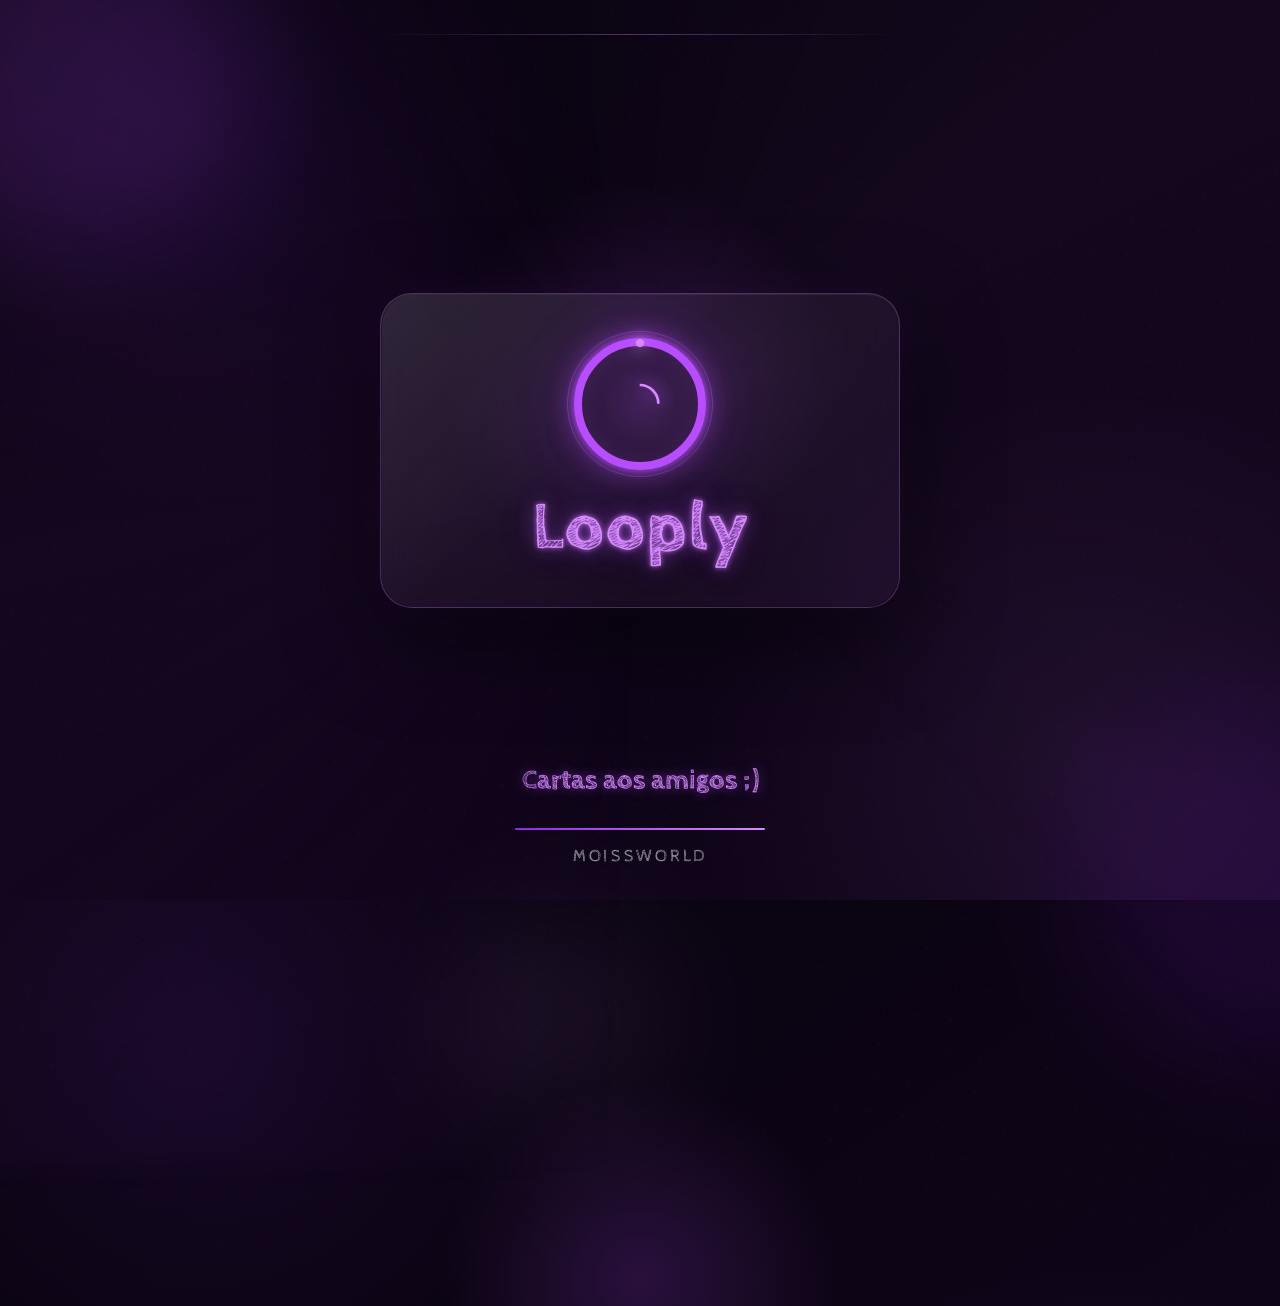
==== index.html @ 80a008c6 "Refactor index.html for design and functionality Updated HTML structure and styles for improved desi" ====
<!DOCTYPE html>
<html lang="pt-BR">
<head>
  <meta charset="UTF-8">
  <meta name="viewport" content="width=device-width, initial-scale=1.0, viewport-fit=cover">
  <meta name="theme-color" content="#07030d">
  <meta name="description" content="Looply — Cartas aos amigos.">
  <title>Looply</title>
  <link href="https://fonts.googleapis.com/css2?family=Cabin+Sketch&display=swap" rel="stylesheet">

  <style>
    :root{
      --bg:#07030d;
      --bg-2:#12051d;
      --neon:#b84dff;
      --neon-2:#d78aff;
      --neon-3:#8b2be2;
      --text:#fff;
      --muted:rgba(255,255,255,.58);
      --glass:rgba(255,255,255,.045);
      --border:rgba(216,138,255,.25);
    }

    *{box-sizing:border-box}

    html,body{
      width:100%;
      min-height:100%;
      margin:0;
    }

    body{
      min-height:100svh;
      padding:clamp(18px,4vw,40px);
      overflow:hidden;
      display:flex;
      justify-content:center;
      align-items:center;
      position:relative;
      isolation:isolate;
      background:
        radial-gradient(circle at 50% 42%, rgba(184,77,255,.17), transparent 24%),
        radial-gradient(circle at 15% 15%, rgba(139,43,226,.11), transparent 28%),
        radial-gradient(circle at 85% 85%, rgba(215,138,255,.08), transparent 30%),
        linear-gradient(145deg,var(--bg),var(--bg-2));
      color:var(--text);
      font-family:'Cabin Sketch',cursive;
      text-align:center;
    }

    /* Ambient depth */
    body::before,
    body::after{
      content:"";
      position:absolute;
      inset:-30%;
      z-index:-3;
      pointer-events:none;
    }

    body::before{
      background:
        radial-gradient(circle, rgba(184,77,255,.11) 0 1px, transparent 1.5px);
      background-size:34px 34px;
      opacity:.34;
      transform:rotate(8deg);
      animation:drift 18s linear infinite;
    }

    body::after{
      background:
        conic-gradient(from 180deg at 50% 50%,
          transparent 0deg,
          rgba(184,77,255,.06) 80deg,
          transparent 150deg,
          rgba(215,138,255,.04) 230deg,
          transparent 320deg);
      filter:blur(12px);
      animation:aurora 10s ease-in-out infinite alternate;
    }

    .orb{
      position:absolute;
      width:clamp(180px,28vw,360px);
      aspect-ratio:1;
      border-radius:50%;
      filter:blur(60px);
      opacity:.13;
      pointer-events:none;
      z-index:-2;
      animation:float 8s ease-in-out infinite;
    }

    .orb.one{background:var(--neon);top:-12%;left:-8%}
    .orb.two{background:#7b20cc;right:-12%;bottom:-18%;animation-delay:-3s}
    .orb.three{background:#e3a5ff;left:35%;bottom:-25%;width:220px;opacity:.07;animation-delay:-5s}

    .top-line{
      position:absolute;
      top:clamp(16px,4vw,34px);
      left:50%;
      width:min(86vw,520px);
      height:1px;
      transform:translateX(-50%);
      background:linear-gradient(90deg,transparent,rgba(215,138,255,.65),transparent);
      opacity:.55;
    }

    .logo-container{
      position:relative;
      width:min(90vw,520px);
      display:flex;
      flex-direction:column;
      justify-content:center;
      align-items:center;
      padding:clamp(22px,6vw,44px);
      border:1px solid var(--border);
      border-radius:32px;
      background:linear-gradient(145deg,rgba(255,255,255,.065),rgba(255,255,255,.018));
      box-shadow:
        0 30px 90px rgba(0,0,0,.55),
        inset 0 1px 0 rgba(255,255,255,.08),
        0 0 45px rgba(184,77,255,.07);
      backdrop-filter:blur(18px);
      -webkit-backdrop-filter:blur(18px);
      animation:logoAnimation 1.25s cubic-bezier(.16,1,.3,1) forwards;
    }

    .logo-container::before{
      content:"";
      position:absolute;
      inset:1px;
      border-radius:31px;
      pointer-events:none;
      background:linear-gradient(135deg,rgba(255,255,255,.07),transparent 42%,rgba(184,77,255,.05));
    }

    .logo-circle{
      width:clamp(92px,24vw,132px);
      height:clamp(92px,24vw,132px);
      position:relative;
      display:flex;
      justify-content:center;
      align-items:center;
      border:clamp(5px,1vw,8px) solid var(--neon);
      border-radius:50%;
      box-shadow:
        0 0 8px rgba(184,77,255,.9),
        0 0 28px rgba(184,77,255,.55),
        0 0 65px rgba(184,77,255,.18),
        inset 0 0 24px rgba(184,77,255,.16);
      animation:spin 3s linear infinite;
      background:radial-gradient(circle,rgba(184,77,255,.12),transparent 65%);
    }

    .logo-circle::before{
      content:"";
      position:absolute;
      inset:-15px;
      border:1px solid rgba(215,138,255,.22);
      border-radius:50%;
      animation:pulseRing 2.2s ease-in-out infinite;
    }

    .logo-circle::after{
      content:"";
      position:absolute;
      width:8px;
      height:8px;
      top:-7px;
      left:50%;
      transform:translateX(-50%);
      border-radius:50%;
      background:var(--neon-2);
      box-shadow:0 0 14px var(--neon-2),0 0 30px var(--neon);
    }

    .logo-circle svg{
      width:46%;
      height:46%;
      filter:drop-shadow(0 0 8px var(--neon));
    }

    .logo-circle path{
      stroke:var(--neon-2);
    }

    .logo-text{
      margin-top:clamp(18px,4vw,25px);
      font-size:clamp(42px,11vw,68px);
      line-height:1;
      font-weight:bold;
      letter-spacing:.02em;
      color:var(--neon-2);
      text-shadow:
        0 0 5px rgba(215,138,255,.9),
        0 0 18px rgba(184,77,255,.65),
        0 0 42px rgba(184,77,255,.25);
    }

    .message{
      position:absolute;
      left:50%;
      bottom:clamp(76px,12vh,104px);
      width:min(90vw,560px);
      transform:translateX(-50%);
      font-size:clamp(20px,5vw,27px);
      line-height:1.2;
      color:var(--neon-2);
      font-weight:bold;
      text-shadow:0 0 12px rgba(184,77,255,.65);
      opacity:0;
      animation:messageIn .9s ease .55s forwards;
    }

    .company-name{
      position:absolute;
      left:50%;
      bottom:clamp(20px,4vh,34px);
      transform:translateX(-50%);
      color:var(--muted);
      font-size:clamp(13px,3.5vw,17px);
      letter-spacing:.16em;
      text-transform:uppercase;
    }

    .company-name h6{
      margin:0;
      font-size:inherit;
      font-weight:normal;
    }

    .loading{
      position:absolute;
      bottom:clamp(52px,8vh,70px);
      left:50%;
      transform:translateX(-50%);
      width:min(62vw,250px);
      height:2px;
      overflow:hidden;
      border-radius:10px;
      background:rgba(255,255,255,.08);
    }

    .loading::after{
      content:"";
      position:absolute;
      left:0;
      top:0;
      height:100%;
      width:100%;
      transform-origin:left;
      background:linear-gradient(90deg,var(--neon-3),var(--neon-2));
      box-shadow:0 0 12px var(--neon);
      animation:progress 4.9s cubic-bezier(.4,0,.2,1) forwards;
    }

    @keyframes spin{
      from{transform:rotate(0deg)}
      to{transform:rotate(360deg)}
    }

    @keyframes logoAnimation{
      0%{transform:translateY(24px) scale(.68);opacity:0;filter:blur(10px)}
      65%{transform:translateY(0) scale(1.025);opacity:1;filter:blur(0)}
      100%{transform:translateY(0) scale(1);opacity:1;filter:blur(0)}
    }

    @keyframes messageIn{
      from{opacity:0;transform:translate(-50%,10px)}
      to{opacity:1;transform:translate(-50%,0)}
    }

    @keyframes pulseRing{
      0%,100%{transform:scale(1);opacity:.35}
      50%{transform:scale(1.08);opacity:.08}
    }

    @keyframes drift{
      from{transform:translate3d(0,0,0) rotate(8deg)}
      to{transform:translate3d(34px,22px,0) rotate(8deg)}
    }

    @keyframes aurora{
      from{transform:rotate(-4deg) scale(1)}
      to{transform:rotate(4deg) scale(1.08)}
    }

    @keyframes float{
      0%,100%{transform:translate3d(0,0,0)}
      50%{transform:translate3d(0,-22px,0)}
    }

    @keyframes progress{
      from{transform:scaleX(0)}
      to{transform:scaleX(1)}
    }

    @media (max-width:520px){
      .logo-container{
        border-radius:25px;
        padding:34px 20px;
      }

      .logo-container::before{border-radius:24px}

      .logo-circle::before{inset:-11px}

      .message{
        bottom:82px;
      }
    }

    @media (max-height:620px){
      .logo-container{padding:18px 28px}
      .logo-circle{
        width:78px;
        height:78px;
      }
      .logo-text{font-size:42px;margin-top:13px}
      .message{bottom:58px}
      .company-name{bottom:14px}
      .loading{bottom:43px}
    }

    @media (prefers-reduced-motion:reduce){
      *,*::before,*::after{
        animation-duration:.01ms !important;
        animation-iteration-count:1 !important;
        scroll-behavior:auto !important;
      }
    }
  </style>
</head>

<body>
  <div class="orb one"></div>
  <div class="orb two"></div>
  <div class="orb three"></div>
  <div class="top-line"></div>

  <div class="logo-container">
    <div class="logo-circle">
      <svg xmlns="http://www.w3.org/2000/svg" viewBox="0 0 100 100" aria-hidden="true">
        <path d="M50 15 A35 35 0 0 1 85 50" stroke="#b84dff" stroke-width="5" fill="none"/>
      </svg>
    </div>
    <div class="logo-text">Looply</div>
  </div>

  <div class="message" id="message" style="display:none;">
    Cartas aos amigos ;)
  </div>

  <div class="loading" aria-hidden="true"></div>

  <div class="company-name">
    <h6>MoissWorld</h6>
  </div>

  <script>
    window.addEventListener('load', () => {
      /*
       * Mantida a lógica original, mas corrigida para a chave usada
       * pelo login atual: "isLoggedIn".
       *
       * Redirecionamento original: 7 segundos.
       * Novo redirecionamento: 4 segundos (redução de 3 segundos).
       */
      if (localStorage.getItem("isLoggedIn") === "true") {
        window.location.replace("home.html");
      } else {
        document.getElementById("message").style.display = "block";

        setTimeout(() => {
          window.location.replace("login.html");
        }, 4000);
      }
    });
  </script>
</body>
</html>
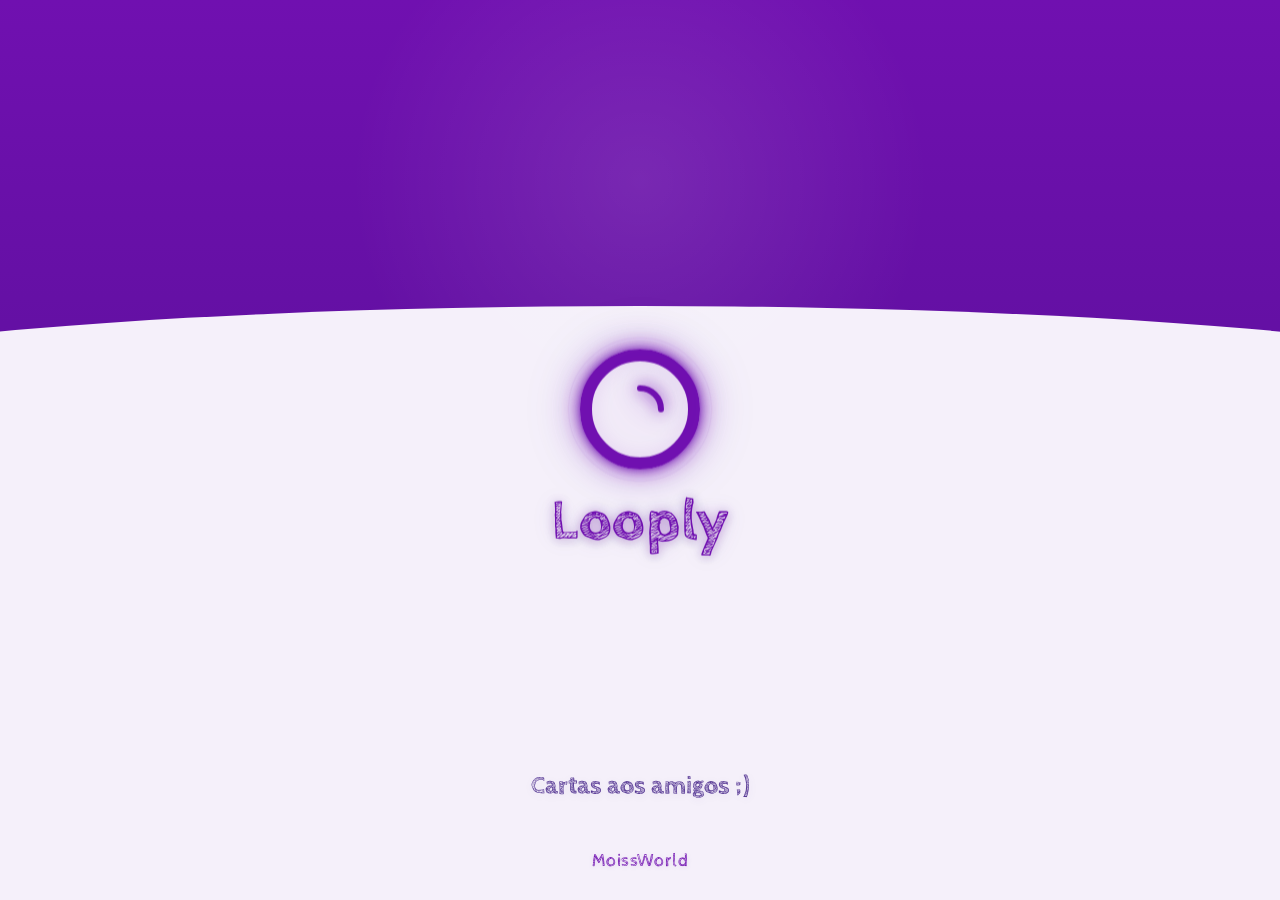
==== commit 9ca62d96: "Add files via upload" ====
--- a/index.html
+++ b/index.html
@@ -1,382 +1,1273 @@
 <!DOCTYPE html>
 <html lang="pt-BR">
 <head>
-  <meta charset="UTF-8">
-  <meta name="viewport" content="width=device-width, initial-scale=1.0, viewport-fit=cover">
-  <meta name="theme-color" content="#07030d">
-  <meta name="description" content="Looply — Cartas aos amigos.">
-  <title>Looply</title>
-  <link href="https://fonts.googleapis.com/css2?family=Cabin+Sketch&display=swap" rel="stylesheet">
-
-  <style>
-    :root{
-      --bg:#07030d;
-      --bg-2:#12051d;
-      --neon:#b84dff;
-      --neon-2:#d78aff;
-      --neon-3:#8b2be2;
-      --text:#fff;
-      --muted:rgba(255,255,255,.58);
-      --glass:rgba(255,255,255,.045);
-      --border:rgba(216,138,255,.25);
+<meta charset="UTF-8">
+<meta name="viewport" content="width=device-width, initial-scale=1.0, viewport-fit=cover">
+<meta name="theme-color" content="#7010B0">
+<meta name="apple-mobile-web-app-capable" content="yes">
+<meta name="apple-mobile-web-app-status-bar-style" content="default">
+<meta name="mobile-web-app-capable" content="yes">
+<title>Looply</title>
+
+<link href="https://fonts.googleapis.com/css2?family=Cabin+Sketch&display=swap" rel="stylesheet">
+
+<style>
+
+:root {
+  --primary: #7010B0;
+  --primary-dark: #6010A0;
+  --primary-deep: #503090;
+  --deep-purple: #302050;
+
+  --white: #FFFFFF;
+
+  --surface: #F5F0FA;
+  --surface-lilac: #F0E0F0;
+
+  --text-primary: #403050;
+  --text-secondary: #7010B0;
+  --text-muted: #AAA2B0;
+
+  --border: #DED6E5;
+
+  --success: #35C878;
+  --error: #E63232;
+
+  --logo-color: #7010B0;
+  --logo-glow: rgba(112,16,176,.70);
+  --logo-glow-soft: rgba(112,16,176,.35);
+
+  --radius-sm: 12px;
+  --radius-md: 16px;
+  --radius-lg: 24px;
+  --radius-xl: 32px;
+  --radius-pill: 999px;
+
+  --shadow-soft: 0 8px 24px rgba(70,30,100,.10);
+  --shadow-logo: 0 0 12px rgba(112,16,176,.45);
+}
+
+
+* {
+  box-sizing: border-box;
+  -webkit-tap-highlight-color: transparent;
+}
+
+
+html {
+  width: 100%;
+  height: 100%;
+}
+
+
+body {
+  width: 100%;
+  min-width: 100%;
+  height: 100%;
+  min-height: 100svh;
+
+  margin: 0;
+  padding: 0;
+
+  overflow: hidden;
+
+  position: relative;
+
+  display: flex;
+  align-items: center;
+  justify-content: center;
+
+  font-family: 'Cabin Sketch', cursive;
+
+  text-align: center;
+
+  color: var(--text-primary);
+
+  background:
+    linear-gradient(
+      180deg,
+      var(--primary) 0%,
+      var(--primary-dark) 48%,
+      var(--surface) 48%,
+      var(--surface) 100%
+    );
+
+  -webkit-font-smoothing: antialiased;
+  -moz-osx-font-smoothing: grayscale;
+
+  text-rendering: optimizeLegibility;
+}
+
+
+body::before {
+  content: "";
+
+  position: absolute;
+
+  width: 150%;
+  height: 62%;
+
+  left: -25%;
+  top: 34%;
+
+  background: var(--surface);
+
+  border-radius:
+    50% 50% 0 0 /
+    18% 18% 0 0;
+
+  z-index: -2;
+
+  pointer-events: none;
+}
+
+
+body::after {
+  content: "";
+
+  position: absolute;
+
+  inset: 0;
+
+  pointer-events: none;
+
+  background:
+    radial-gradient(
+      circle at 50% 20%,
+      rgba(255,255,255,.10),
+      transparent 30%
+    );
+
+  z-index: -1;
+}
+
+
+.logo-container {
+  position: absolute;
+
+  top: 50%;
+  left: 50%;
+
+  transform:
+    translate(-50%, -50%);
+
+  width: min(90vw, 520px);
+
+  padding:
+    clamp(20px, 5vw, 38px)
+    clamp(18px, 5vw, 34px);
+
+  display: flex;
+
+  flex-direction: column;
+
+  align-items: center;
+  justify-content: center;
+
+  animation:
+    logoAnimation 2s forwards;
+
+  transform-origin: center center;
+
+  z-index: 2;
+
+  user-select: none;
+}
+
+
+.logo-circle {
+  position: relative;
+
+  width: 100px;
+  height: 100px;
+
+  flex-shrink: 0;
+
+  border:
+    10px solid var(--logo-color);
+
+  border-radius: 50%;
+
+  display: flex;
+
+  align-items: center;
+  justify-content: center;
+
+  background:
+    rgba(112,16,176,.025);
+
+  animation:
+    spin 3s linear infinite;
+
+  box-shadow:
+    0 0 8px rgba(112,16,176,.85),
+    0 0 18px rgba(112,16,176,.55),
+    0 0 32px rgba(112,16,176,.35),
+    0 0 50px rgba(112,16,176,.18),
+    inset 0 0 18px rgba(112,16,176,.10);
+
+  transform-origin: center center;
+
+  will-change: transform;
+}
+
+
+.logo-circle::before {
+  content: "";
+
+  position: absolute;
+
+  width: 100px;
+  height: 100px;
+
+  top: 50%;
+  left: 50%;
+
+  transform:
+    translate(-50%, -50%);
+
+  border-radius: 50%;
+
+  border:
+    1px solid rgba(112,16,176,.35);
+
+  opacity: .18;
+
+  animation:
+    logoGlow 2.5s ease-in-out infinite;
+
+  pointer-events: none;
+}
+
+
+.logo-circle::after {
+  content: "";
+
+  position: absolute;
+
+  width: 118px;
+  height: 118px;
+
+  top: 50%;
+  left: 50%;
+
+  transform:
+    translate(-50%, -50%);
+
+  border-radius: 50%;
+
+  border:
+    1px solid rgba(112,16,176,.12);
+
+  opacity: .35;
+
+  pointer-events: none;
+}
+
+
+.logo-circle svg {
+  position: relative;
+
+  z-index: 2;
+
+  width: 50px;
+  height: 50px;
+
+  flex-shrink: 0;
+
+  display: block;
+
+  overflow: visible;
+
+  filter:
+    drop-shadow(0 0 6px rgba(112,16,176,.80))
+    drop-shadow(0 0 13px rgba(112,16,176,.42));
+}
+
+
+.logo-circle path {
+  stroke: #7010B0 !important;
+
+  fill: none;
+
+  stroke-width: 5;
+
+  stroke-linecap: round;
+
+  vector-effect: non-scaling-stroke;
+}
+
+
+.logo-text {
+  margin-top: 20px;
+
+  padding: 0;
+
+  font-size:
+    clamp(42px, 11vw, 48px);
+
+  line-height: 1;
+
+  font-weight: bold;
+
+  letter-spacing: 0;
+
+  color: #7010B0 !important;
+
+  text-align: center;
+
+  white-space: nowrap;
+
+  text-shadow:
+    0 2px 8px rgba(48,32,80,.16),
+    0 0 10px rgba(112,16,176,.38),
+    0 0 20px rgba(112,16,176,.20);
+
+  user-select: none;
+}
+
+
+.message {
+  position: absolute;
+
+  left: 50%;
+
+  bottom:
+    clamp(78px, 11vh, 105px);
+
+  width:
+    min(90vw, 560px);
+
+  margin: 0;
+  padding: 0;
+
+  transform:
+    translateX(-50%);
+
+  font-size:
+    clamp(20px, 5vw, 25px);
+
+  line-height: 1.2;
+
+  font-weight: bold;
+
+  color: var(--primary-deep);
+
+  text-align: center;
+
+  text-shadow:
+    0 2px 10px rgba(80,48,144,.10);
+
+  opacity: 0;
+
+  animation:
+    messageAppear
+    .8s
+    ease
+    .35s
+    forwards;
+
+  z-index: 3;
+
+  user-select: none;
+}
+
+
+.company-name {
+  position: absolute;
+
+  left: 50%;
+
+  bottom:
+    clamp(18px, 4vh, 30px);
+
+  transform:
+    translateX(-50%);
+
+  margin: 0;
+  padding: 0;
+
+  color: #7010B0;
+
+  font-size:
+    clamp(13px, 3.5vw, 18px);
+
+  line-height: 1;
+
+  letter-spacing: .03em;
+
+  white-space: nowrap;
+
+  text-align: center;
+
+  z-index: 3;
+
+  user-select: none;
+
+  text-shadow:
+    0 1px 5px rgba(112,16,176,.15);
+}
+
+
+.company-name h6 {
+  margin: 0;
+  padding: 0;
+
+  font-size: inherit;
+
+  line-height: inherit;
+
+  font-weight: normal;
+
+  color: #7010B0;
+}
+
+
+@keyframes spin {
+
+  from {
+    transform: rotate(0deg);
+  }
+
+  to {
+    transform: rotate(360deg);
+  }
+
+}
+
+
+@keyframes logoAnimation {
+
+  0% {
+    transform:
+      translate(-50%, -50%)
+      scale(0);
+
+    opacity: 0;
+  }
+
+  50% {
+    transform:
+      translate(-50%, -50%)
+      scale(1);
+
+    opacity: 1;
+  }
+
+  100% {
+    transform:
+      translate(-50%, -50%)
+      scale(1.2);
+
+    opacity: 1;
+  }
+
+}
+
+
+@keyframes messageAppear {
+
+  from {
+    opacity: 0;
+
+    transform:
+      translateX(-50%)
+      translateY(10px);
+  }
+
+  to {
+    opacity: 1;
+
+    transform:
+      translateX(-50%)
+      translateY(0);
+  }
+
+}
+
+
+@keyframes logoGlow {
+
+  0%,
+  100% {
+    opacity: .12;
+
+    transform:
+      translate(-50%, -50%)
+      scale(1);
+  }
+
+  50% {
+    opacity: .035;
+
+    transform:
+      translate(-50%, -50%)
+      scale(1.08);
+  }
+
+}
+
+
+@media (max-width: 520px) {
+
+  .logo-container {
+    width: 90vw;
+
+    padding:
+      28px
+      15px;
+  }
+
+
+  .logo-circle {
+    width: 88px;
+    height: 88px;
+
+    border-width: 8px;
+  }
+
+
+  .logo-circle::before {
+    width: 88px;
+    height: 88px;
+  }
+
+
+  .logo-circle::after {
+    width: 104px;
+    height: 104px;
+  }
+
+
+  .logo-circle svg {
+    width: 44px;
+    height: 44px;
+  }
+
+
+  .logo-text {
+    margin-top: 17px;
+
+    font-size:
+      clamp(40px, 12vw, 48px);
+  }
+
+
+  .message {
+    bottom: 82px;
+
+    font-size:
+      clamp(19px, 5.5vw, 23px);
+  }
+
+
+  .company-name {
+    bottom: 18px;
+  }
+
+}
+
+
+@media (max-height: 620px) {
+
+  .logo-container {
+    padding:
+      16px
+      25px;
+  }
+
+
+  .logo-circle {
+    width: 78px;
+    height: 78px;
+
+    border-width: 7px;
+  }
+
+
+  .logo-circle::before {
+    width: 78px;
+    height: 78px;
+  }
+
+
+  .logo-circle::after {
+    width: 92px;
+    height: 92px;
+  }
+
+
+  .logo-circle svg {
+    width: 39px;
+    height: 39px;
+  }
+
+
+  .logo-text {
+    font-size: 42px;
+
+    margin-top: 13px;
+  }
+
+
+  .message {
+    bottom: 58px;
+
+    font-size: 19px;
+  }
+
+
+  .company-name {
+    bottom: 14px;
+  }
+
+}
+
+
+@media (max-width: 360px) {
+
+  .logo-container {
+    width: 92vw;
+
+    padding:
+      24px
+      10px;
+  }
+
+
+  .logo-circle {
+    width: 74px;
+    height: 74px;
+
+    border-width: 7px;
+  }
+
+
+  .logo-circle::before {
+    width: 74px;
+    height: 74px;
+  }
+
+
+  .logo-circle::after {
+    width: 88px;
+    height: 88px;
+  }
+
+
+  .logo-circle svg {
+    width: 37px;
+    height: 37px;
+  }
+
+
+  .logo-text {
+    font-size: 37px;
+  }
+
+
+  .message {
+    font-size: 18px;
+  }
+
+}
+
+
+@media (min-width: 768px) {
+
+  .logo-circle {
+    width: 100px;
+    height: 100px;
+
+    border-width: 10px;
+  }
+
+
+  .logo-circle::before {
+    width: 100px;
+    height: 100px;
+  }
+
+
+  .logo-circle::after {
+    width: 118px;
+    height: 118px;
+  }
+
+
+  .logo-circle svg {
+    width: 50px;
+    height: 50px;
+  }
+
+
+  .logo-text {
+    font-size: 48px;
+  }
+
+}
+
+
+@media (min-width: 1024px) {
+
+  .logo-container {
+    width: 520px;
+  }
+
+
+  .logo-circle {
+    width: 100px;
+    height: 100px;
+  }
+
+
+  .logo-text {
+    font-size: 48px;
+  }
+
+}
+
+
+@media (orientation: landscape) and (max-height: 500px) {
+
+  .logo-container {
+    padding:
+      10px
+      20px;
+  }
+
+
+  .logo-circle {
+    width: 70px;
+    height: 70px;
+
+    border-width: 6px;
+  }
+
+
+  .logo-circle::before {
+    width: 70px;
+    height: 70px;
+  }
+
+
+  .logo-circle::after {
+    width: 82px;
+    height: 82px;
+  }
+
+
+  .logo-circle svg {
+    width: 35px;
+    height: 35px;
+  }
+
+
+  .logo-text {
+    margin-top: 9px;
+
+    font-size: 34px;
+  }
+
+
+  .message {
+    bottom: 38px;
+
+    font-size: 17px;
+  }
+
+
+  .company-name {
+    bottom: 9px;
+
+    font-size: 12px;
+  }
+
+}
+
+
+@media (prefers-reduced-motion: reduce) {
+
+  *,
+  *::before,
+  *::after {
+    animation-duration: .01ms !important;
+
+    animation-iteration-count: 1 !important;
+
+    scroll-behavior: auto !important;
+  }
+
+}
+
+
+@supports (height: 100dvh) {
+
+  body {
+    min-height: 100dvh;
+  }
+
+}
+
+
+@supports (padding: max(0px)) {
+
+  body {
+    padding-top:
+      env(safe-area-inset-top);
+
+    padding-bottom:
+      env(safe-area-inset-bottom);
+
+    padding-left:
+      env(safe-area-inset-left);
+
+    padding-right:
+      env(safe-area-inset-right);
+  }
+
+}
+
+
+@media (hover: none) {
+
+  .logo-circle {
+    cursor: default;
+  }
+
+}
+
+
+@media (pointer: coarse) {
+
+  .logo-circle {
+    -webkit-user-select: none;
+    user-select: none;
+  }
+
+
+  .logo-text {
+    -webkit-user-select: none;
+    user-select: none;
+  }
+
+}
+
+</style>
+</head>
+
+<body>
+
+<div class="logo-container">
+
+  <div class="logo-circle">
+
+    <svg
+      xmlns="http://www.w3.org/2000/svg"
+      viewBox="0 0 100 100"
+      width="50"
+      height="50"
+      aria-hidden="true"
+    >
+
+      <path
+        d="M50 15 A35 35 0 0 1 85 50"
+        stroke="#7010B0"
+        stroke-width="5"
+        fill="none"
+      />
+
+    </svg>
+
+  </div>
+
+  <div class="logo-text">
+    Looply
+  </div>
+
+</div>
+
+
+<div
+  class="message"
+  id="message"
+  style="display: none;"
+>
+  Cartas aos amigos ;)
+</div>
+
+
+<div class="company-name">
+
+  <h6>
+    MoissWorld
+  </h6>
+
+</div>
+
+
+<script>
+
+let soundPlayed = false;
+
+let startupAudio = null;
+
+
+window.addEventListener("load", () => {
+
+  const isLoggedIn =
+    localStorage.getItem("isLoggedIn") === "true";
+
+
+  if (isLoggedIn) {
+
+    window.location.replace("home.html");
+
+    return;
+
+  }
+
+
+  const message =
+    document.getElementById("message");
+
+
+  if (message) {
+
+    message.style.display = "block";
+
+  }
+
+
+  setTimeout(() => {
+
+    window.location.replace("login.html");
+
+  }, 7000);
+
+
+  playStartupSound();
+
+});
+
+
+function playStartupSound() {
+
+  if (soundPlayed) {
+
+    return;
+
+  }
+
+
+  soundPlayed = true;
+
+
+  try {
+
+    const AudioContext =
+      window.AudioContext ||
+      window.webkitAudioContext;
+
+
+    if (!AudioContext) {
+
+      soundPlayed = false;
+
+      return;
+
     }
 
-    *{box-sizing:border-box}
-
-    html,body{
-      width:100%;
-      min-height:100%;
-      margin:0;
+
+    const audio =
+      new AudioContext();
+
+
+    startupAudio = audio;
+
+
+    if (audio.state === "suspended") {
+
+      audio.resume().catch(() => {});
+
     }
 
-    body{
-      min-height:100svh;
-      padding:clamp(18px,4vw,40px);
-      overflow:hidden;
-      display:flex;
-      justify-content:center;
-      align-items:center;
-      position:relative;
-      isolation:isolate;
-      background:
-        radial-gradient(circle at 50% 42%, rgba(184,77,255,.17), transparent 24%),
-        radial-gradient(circle at 15% 15%, rgba(139,43,226,.11), transparent 28%),
-        radial-gradient(circle at 85% 85%, rgba(215,138,255,.08), transparent 30%),
-        linear-gradient(145deg,var(--bg),var(--bg-2));
-      color:var(--text);
-      font-family:'Cabin Sketch',cursive;
-      text-align:center;
-    }
-
-    /* Ambient depth */
-    body::before,
-    body::after{
-      content:"";
-      position:absolute;
-      inset:-30%;
-      z-index:-3;
-      pointer-events:none;
-    }
-
-    body::before{
-      background:
-        radial-gradient(circle, rgba(184,77,255,.11) 0 1px, transparent 1.5px);
-      background-size:34px 34px;
-      opacity:.34;
-      transform:rotate(8deg);
-      animation:drift 18s linear infinite;
-    }
-
-    body::after{
-      background:
-        conic-gradient(from 180deg at 50% 50%,
-          transparent 0deg,
-          rgba(184,77,255,.06) 80deg,
-          transparent 150deg,
-          rgba(215,138,255,.04) 230deg,
-          transparent 320deg);
-      filter:blur(12px);
-      animation:aurora 10s ease-in-out infinite alternate;
-    }
-
-    .orb{
-      position:absolute;
-      width:clamp(180px,28vw,360px);
-      aspect-ratio:1;
-      border-radius:50%;
-      filter:blur(60px);
-      opacity:.13;
-      pointer-events:none;
-      z-index:-2;
-      animation:float 8s ease-in-out infinite;
-    }
-
-    .orb.one{background:var(--neon);top:-12%;left:-8%}
-    .orb.two{background:#7b20cc;right:-12%;bottom:-18%;animation-delay:-3s}
-    .orb.three{background:#e3a5ff;left:35%;bottom:-25%;width:220px;opacity:.07;animation-delay:-5s}
-
-    .top-line{
-      position:absolute;
-      top:clamp(16px,4vw,34px);
-      left:50%;
-      width:min(86vw,520px);
-      height:1px;
-      transform:translateX(-50%);
-      background:linear-gradient(90deg,transparent,rgba(215,138,255,.65),transparent);
-      opacity:.55;
-    }
-
-    .logo-container{
-      position:relative;
-      width:min(90vw,520px);
-      display:flex;
-      flex-direction:column;
-      justify-content:center;
-      align-items:center;
-      padding:clamp(22px,6vw,44px);
-      border:1px solid var(--border);
-      border-radius:32px;
-      background:linear-gradient(145deg,rgba(255,255,255,.065),rgba(255,255,255,.018));
-      box-shadow:
-        0 30px 90px rgba(0,0,0,.55),
-        inset 0 1px 0 rgba(255,255,255,.08),
-        0 0 45px rgba(184,77,255,.07);
-      backdrop-filter:blur(18px);
-      -webkit-backdrop-filter:blur(18px);
-      animation:logoAnimation 1.25s cubic-bezier(.16,1,.3,1) forwards;
-    }
-
-    .logo-container::before{
-      content:"";
-      position:absolute;
-      inset:1px;
-      border-radius:31px;
-      pointer-events:none;
-      background:linear-gradient(135deg,rgba(255,255,255,.07),transparent 42%,rgba(184,77,255,.05));
-    }
-
-    .logo-circle{
-      width:clamp(92px,24vw,132px);
-      height:clamp(92px,24vw,132px);
-      position:relative;
-      display:flex;
-      justify-content:center;
-      align-items:center;
-      border:clamp(5px,1vw,8px) solid var(--neon);
-      border-radius:50%;
-      box-shadow:
-        0 0 8px rgba(184,77,255,.9),
-        0 0 28px rgba(184,77,255,.55),
-        0 0 65px rgba(184,77,255,.18),
-        inset 0 0 24px rgba(184,77,255,.16);
-      animation:spin 3s linear infinite;
-      background:radial-gradient(circle,rgba(184,77,255,.12),transparent 65%);
-    }
-
-    .logo-circle::before{
-      content:"";
-      position:absolute;
-      inset:-15px;
-      border:1px solid rgba(215,138,255,.22);
-      border-radius:50%;
-      animation:pulseRing 2.2s ease-in-out infinite;
-    }
-
-    .logo-circle::after{
-      content:"";
-      position:absolute;
-      width:8px;
-      height:8px;
-      top:-7px;
-      left:50%;
-      transform:translateX(-50%);
-      border-radius:50%;
-      background:var(--neon-2);
-      box-shadow:0 0 14px var(--neon-2),0 0 30px var(--neon);
-    }
-
-    .logo-circle svg{
-      width:46%;
-      height:46%;
-      filter:drop-shadow(0 0 8px var(--neon));
-    }
-
-    .logo-circle path{
-      stroke:var(--neon-2);
-    }
-
-    .logo-text{
-      margin-top:clamp(18px,4vw,25px);
-      font-size:clamp(42px,11vw,68px);
-      line-height:1;
-      font-weight:bold;
-      letter-spacing:.02em;
-      color:var(--neon-2);
-      text-shadow:
-        0 0 5px rgba(215,138,255,.9),
-        0 0 18px rgba(184,77,255,.65),
-        0 0 42px rgba(184,77,255,.25);
-    }
-
-    .message{
-      position:absolute;
-      left:50%;
-      bottom:clamp(76px,12vh,104px);
-      width:min(90vw,560px);
-      transform:translateX(-50%);
-      font-size:clamp(20px,5vw,27px);
-      line-height:1.2;
-      color:var(--neon-2);
-      font-weight:bold;
-      text-shadow:0 0 12px rgba(184,77,255,.65);
-      opacity:0;
-      animation:messageIn .9s ease .55s forwards;
-    }
-
-    .company-name{
-      position:absolute;
-      left:50%;
-      bottom:clamp(20px,4vh,34px);
-      transform:translateX(-50%);
-      color:var(--muted);
-      font-size:clamp(13px,3.5vw,17px);
-      letter-spacing:.16em;
-      text-transform:uppercase;
-    }
-
-    .company-name h6{
-      margin:0;
-      font-size:inherit;
-      font-weight:normal;
-    }
-
-    .loading{
-      position:absolute;
-      bottom:clamp(52px,8vh,70px);
-      left:50%;
-      transform:translateX(-50%);
-      width:min(62vw,250px);
-      height:2px;
-      overflow:hidden;
-      border-radius:10px;
-      background:rgba(255,255,255,.08);
-    }
-
-    .loading::after{
-      content:"";
-      position:absolute;
-      left:0;
-      top:0;
-      height:100%;
-      width:100%;
-      transform-origin:left;
-      background:linear-gradient(90deg,var(--neon-3),var(--neon-2));
-      box-shadow:0 0 12px var(--neon);
-      animation:progress 4.9s cubic-bezier(.4,0,.2,1) forwards;
-    }
-
-    @keyframes spin{
-      from{transform:rotate(0deg)}
-      to{transform:rotate(360deg)}
-    }
-
-    @keyframes logoAnimation{
-      0%{transform:translateY(24px) scale(.68);opacity:0;filter:blur(10px)}
-      65%{transform:translateY(0) scale(1.025);opacity:1;filter:blur(0)}
-      100%{transform:translateY(0) scale(1);opacity:1;filter:blur(0)}
-    }
-
-    @keyframes messageIn{
-      from{opacity:0;transform:translate(-50%,10px)}
-      to{opacity:1;transform:translate(-50%,0)}
-    }
-
-    @keyframes pulseRing{
-      0%,100%{transform:scale(1);opacity:.35}
-      50%{transform:scale(1.08);opacity:.08}
-    }
-
-    @keyframes drift{
-      from{transform:translate3d(0,0,0) rotate(8deg)}
-      to{transform:translate3d(34px,22px,0) rotate(8deg)}
-    }
-
-    @keyframes aurora{
-      from{transform:rotate(-4deg) scale(1)}
-      to{transform:rotate(4deg) scale(1.08)}
-    }
-
-    @keyframes float{
-      0%,100%{transform:translate3d(0,0,0)}
-      50%{transform:translate3d(0,-22px,0)}
-    }
-
-    @keyframes progress{
-      from{transform:scaleX(0)}
-      to{transform:scaleX(1)}
-    }
-
-    @media (max-width:520px){
-      .logo-container{
-        border-radius:25px;
-        padding:34px 20px;
+
+    const now =
+      audio.currentTime;
+
+
+    const compressor =
+      audio.createDynamicsCompressor();
+
+
+    compressor.threshold.value =
+      -18;
+
+
+    compressor.knee.value =
+      12;
+
+
+    compressor.ratio.value =
+      5;
+
+
+    compressor.attack.value =
+      0.003;
+
+
+    compressor.release.value =
+      0.25;
+
+
+    compressor.connect(
+      audio.destination
+    );
+
+
+    createNote(
+      audio,
+      compressor,
+      1046.50,
+      now,
+      0.48,
+      0.15
+    );
+
+
+    createNote(
+      audio,
+      compressor,
+      1318.51,
+      now + 0.13,
+      0.52,
+      0.13
+    );
+
+
+    createNote(
+      audio,
+      compressor,
+      1567.98,
+      now + 0.27,
+      0.62,
+      0.16
+    );
+
+
+    createNote(
+      audio,
+      compressor,
+      2093.00,
+      now + 0.43,
+      0.82,
+      0.12
+    );
+
+
+    createNote(
+      audio,
+      compressor,
+      2637.02,
+      now + 0.46,
+      0.65,
+      0.045
+    );
+
+
+    setTimeout(() => {
+
+      if (!startupAudio) {
+
+        return;
+
       }
 
-      .logo-container::before{border-radius:24px}
-
-      .logo-circle::before{inset:-11px}
-
-      .message{
-        bottom:82px;
+
+      try {
+
+        startupAudio.close();
+
+      } catch (error) {
+
       }
-    }
-
-    @media (max-height:620px){
-      .logo-container{padding:18px 28px}
-      .logo-circle{
-        width:78px;
-        height:78px;
+
+
+      startupAudio = null;
+
+    }, 1800);
+
+
+  } catch (error) {
+
+    soundPlayed = false;
+
+  }
+
+}
+
+
+function createNote(
+  audio,
+  destination,
+  frequency,
+  start,
+  duration,
+  volume
+) {
+
+  const oscillator =
+    audio.createOscillator();
+
+
+  const harmonic =
+    audio.createOscillator();
+
+
+  const gain =
+    audio.createGain();
+
+
+  const harmonicGain =
+    audio.createGain();
+
+
+  oscillator.type =
+    "sine";
+
+
+  harmonic.type =
+    "triangle";
+
+
+  oscillator.frequency.setValueAtTime(
+    frequency,
+    start
+  );
+
+
+  harmonic.frequency.setValueAtTime(
+    frequency * 2,
+    start
+  );
+
+
+  gain.gain.setValueAtTime(
+    0.0001,
+    start
+  );
+
+
+  gain.gain.exponentialRampToValueAtTime(
+    volume,
+    start + 0.018
+  );
+
+
+  gain.gain.exponentialRampToValueAtTime(
+    volume * 0.62,
+    start + duration * 0.38
+  );
+
+
+  gain.gain.exponentialRampToValueAtTime(
+    0.0001,
+    start + duration
+  );
+
+
+  harmonicGain.gain.setValueAtTime(
+    0.0001,
+    start
+  );
+
+
+  harmonicGain.gain.exponentialRampToValueAtTime(
+    volume * 0.12,
+    start + 0.015
+  );
+
+
+  harmonicGain.gain.exponentialRampToValueAtTime(
+    0.0001,
+    start + duration * 0.85
+  );
+
+
+  oscillator.connect(
+    gain
+  );
+
+
+  harmonic.connect(
+    harmonicGain
+  );
+
+
+  gain.connect(
+    destination
+  );
+
+
+  harmonicGain.connect(
+    destination
+  );
+
+
+  oscillator.start(
+    start
+  );
+
+
+  harmonic.start(
+    start
+  );
+
+
+  oscillator.stop(
+    start + duration + 0.05
+  );
+
+
+  harmonic.stop(
+    start + duration + 0.05
+  );
+
+}
+
+
+const interactionEvents = [
+  "pointerdown",
+  "touchstart",
+  "keydown"
+];
+
+
+interactionEvents.forEach(
+  eventName => {
+
+    window.addEventListener(
+      eventName,
+      () => {
+
+        if (!soundPlayed) {
+
+          playStartupSound();
+
+        }
+
+      },
+      {
+        once: true,
+        passive: true
       }
-      .logo-text{font-size:42px;margin-top:13px}
-      .message{bottom:58px}
-      .company-name{bottom:14px}
-      .loading{bottom:43px}
-    }
-
-    @media (prefers-reduced-motion:reduce){
-      *,*::before,*::after{
-        animation-duration:.01ms !important;
-        animation-iteration-count:1 !important;
-        scroll-behavior:auto !important;
-      }
-    }
-  </style>
-</head>
-
-<body>
-  <div class="orb one"></div>
-  <div class="orb two"></div>
-  <div class="orb three"></div>
-  <div class="top-line"></div>
-
-  <div class="logo-container">
-    <div class="logo-circle">
-      <svg xmlns="http://www.w3.org/2000/svg" viewBox="0 0 100 100" aria-hidden="true">
-        <path d="M50 15 A35 35 0 0 1 85 50" stroke="#b84dff" stroke-width="5" fill="none"/>
-      </svg>
-    </div>
-    <div class="logo-text">Looply</div>
-  </div>
-
-  <div class="message" id="message" style="display:none;">
-    Cartas aos amigos ;)
-  </div>
-
-  <div class="loading" aria-hidden="true"></div>
-
-  <div class="company-name">
-    <h6>MoissWorld</h6>
-  </div>
-
-  <script>
-    window.addEventListener('load', () => {
-      /*
-       * Mantida a lógica original, mas corrigida para a chave usada
-       * pelo login atual: "isLoggedIn".
-       *
-       * Redirecionamento original: 7 segundos.
-       * Novo redirecionamento: 4 segundos (redução de 3 segundos).
-       */
-      if (localStorage.getItem("isLoggedIn") === "true") {
-        window.location.replace("home.html");
-      } else {
-        document.getElementById("message").style.display = "block";
-
-        setTimeout(() => {
-          window.location.replace("login.html");
-        }, 4000);
-      }
-    });
-  </script>
+    );
+
+  }
+);
+
+</script>
+
 </body>
-</html>
+</html>
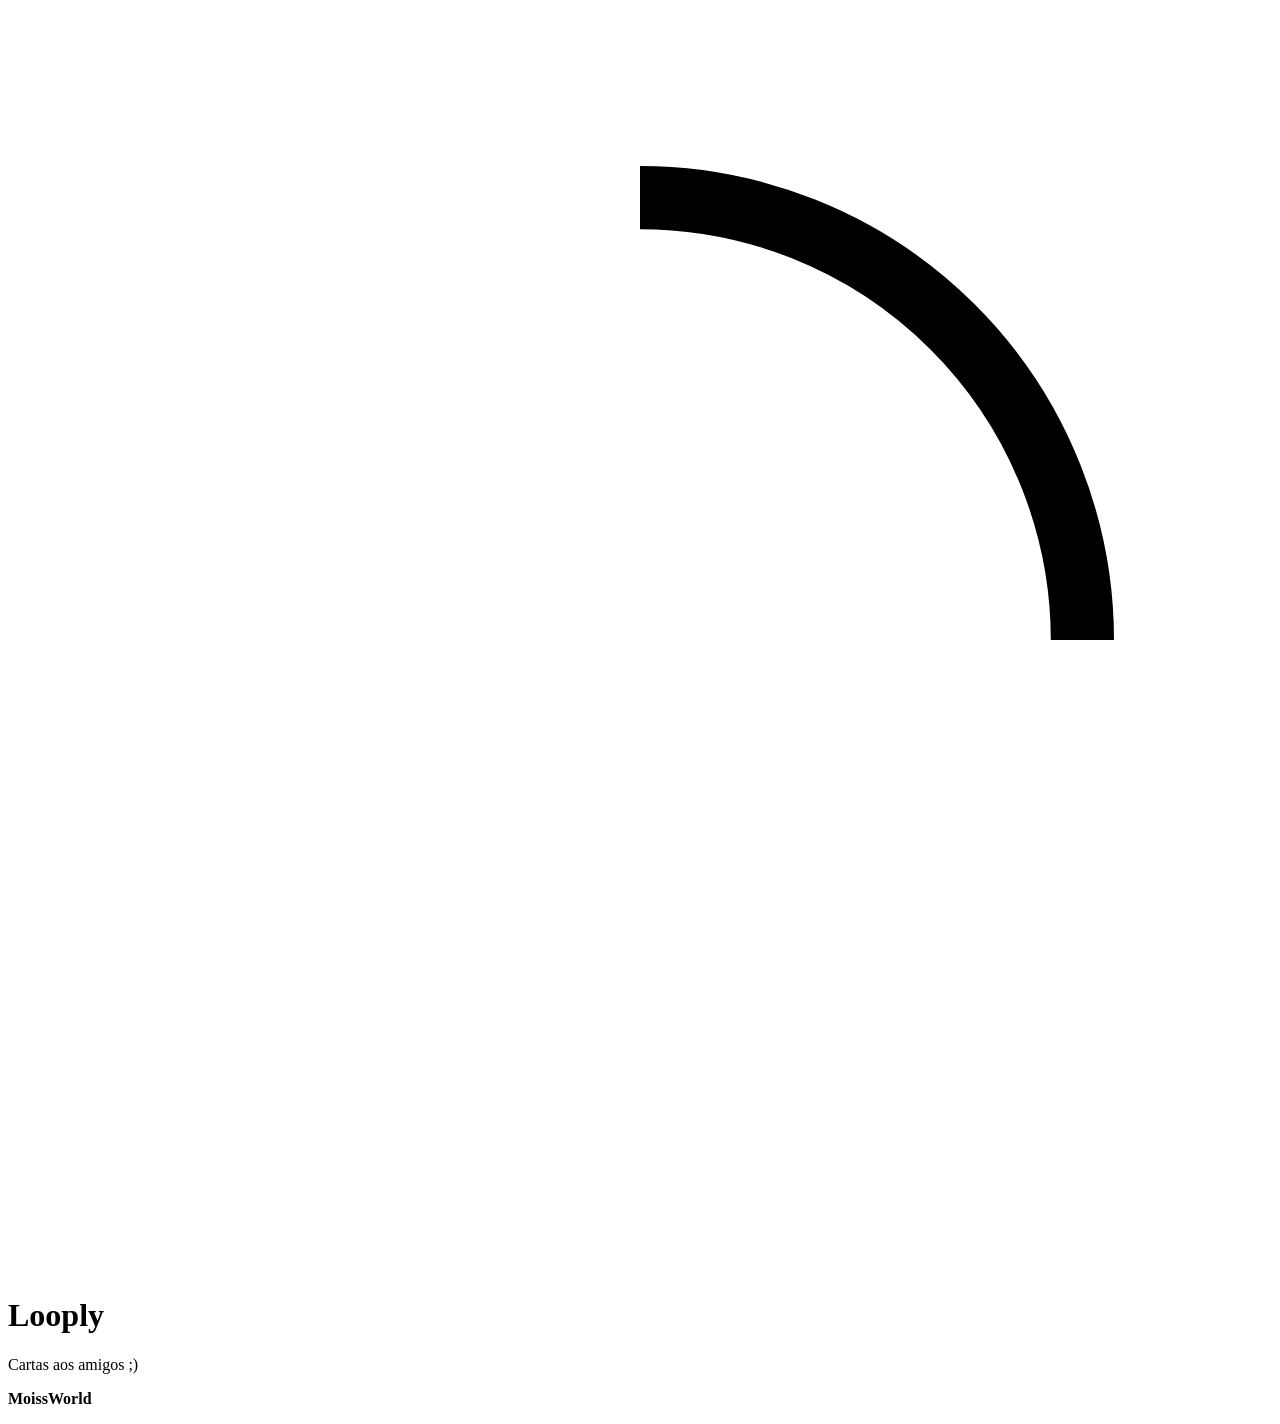
==== commit 45b3019a: "Add files via upload" ====
--- a/index.html
+++ b/index.html
@@ -1,1273 +1,80 @@
-<!DOCTYPE html>
+<!doctype html>
 <html lang="pt-BR">
 <head>
-<meta charset="UTF-8">
-<meta name="viewport" content="width=device-width, initial-scale=1.0, viewport-fit=cover">
-<meta name="theme-color" content="#7010B0">
-<meta name="apple-mobile-web-app-capable" content="yes">
-<meta name="apple-mobile-web-app-status-bar-style" content="default">
-<meta name="mobile-web-app-capable" content="yes">
-<title>Looply</title>
+  <meta charset="utf-8">
+  <meta name="viewport" content="width=device-width,initial-scale=1,viewport-fit=cover">
+  <meta name="theme-color" content="#7010B0">
+  <meta name="description" content="Looply — Cartas aos amigos ;)">
+  <link rel="manifest" href="manifest.webmanifest">
+  <link rel="stylesheet" href="assets/css/app.css">
+  <title>Looply</title>
+</head>
+<body class="splash-page">
+  <main class="splash" aria-labelledby="splashTitle">
+    <div class="splash-logo" aria-hidden="true">
+      <div class="circle">
+        <svg viewBox="0 0 100 100" fill="none">
+          <path d="M50 15A35 35 0 0 1 85 50" stroke="currentColor" stroke-width="5"/>
+        </svg>
+      </div>
+    </div>
+    <h1 class="splash-title" id="splashTitle">Looply</h1>
+    <p class="splash-message" id="splashMessage">Cartas aos amigos ;)</p>
+    <p class="splash-company"><strong>MoissWorld</strong></p>
+  </main>
+  <script type="module">
+    import { redirectIfAuthenticated } from "./assets/js/session.js";
 
-<link href="https://fonts.googleapis.com/css2?family=Cabin+Sketch&display=swap" rel="stylesheet">
+    let startupAudio = null;
+    let soundPlayed = false;
 
-<style>
-
-:root {
-  --primary: #7010B0;
-  --primary-dark: #6010A0;
-  --primary-deep: #503090;
-  --deep-purple: #302050;
-
-  --white: #FFFFFF;
-
-  --surface: #F5F0FA;
-  --surface-lilac: #F0E0F0;
-
-  --text-primary: #403050;
-  --text-secondary: #7010B0;
-  --text-muted: #AAA2B0;
-
-  --border: #DED6E5;
-
-  --success: #35C878;
-  --error: #E63232;
-
-  --logo-color: #7010B0;
-  --logo-glow: rgba(112,16,176,.70);
-  --logo-glow-soft: rgba(112,16,176,.35);
-
-  --radius-sm: 12px;
-  --radius-md: 16px;
-  --radius-lg: 24px;
-  --radius-xl: 32px;
-  --radius-pill: 999px;
-
-  --shadow-soft: 0 8px 24px rgba(70,30,100,.10);
-  --shadow-logo: 0 0 12px rgba(112,16,176,.45);
-}
-
-
-* {
-  box-sizing: border-box;
-  -webkit-tap-highlight-color: transparent;
-}
-
-
-html {
-  width: 100%;
-  height: 100%;
-}
-
-
-body {
-  width: 100%;
-  min-width: 100%;
-  height: 100%;
-  min-height: 100svh;
-
-  margin: 0;
-  padding: 0;
-
-  overflow: hidden;
-
-  position: relative;
-
-  display: flex;
-  align-items: center;
-  justify-content: center;
-
-  font-family: 'Cabin Sketch', cursive;
-
-  text-align: center;
-
-  color: var(--text-primary);
-
-  background:
-    linear-gradient(
-      180deg,
-      var(--primary) 0%,
-      var(--primary-dark) 48%,
-      var(--surface) 48%,
-      var(--surface) 100%
-    );
-
-  -webkit-font-smoothing: antialiased;
-  -moz-osx-font-smoothing: grayscale;
-
-  text-rendering: optimizeLegibility;
-}
-
-
-body::before {
-  content: "";
-
-  position: absolute;
-
-  width: 150%;
-  height: 62%;
-
-  left: -25%;
-  top: 34%;
-
-  background: var(--surface);
-
-  border-radius:
-    50% 50% 0 0 /
-    18% 18% 0 0;
-
-  z-index: -2;
-
-  pointer-events: none;
-}
-
-
-body::after {
-  content: "";
-
-  position: absolute;
-
-  inset: 0;
-
-  pointer-events: none;
-
-  background:
-    radial-gradient(
-      circle at 50% 20%,
-      rgba(255,255,255,.10),
-      transparent 30%
-    );
-
-  z-index: -1;
-}
-
-
-.logo-container {
-  position: absolute;
-
-  top: 50%;
-  left: 50%;
-
-  transform:
-    translate(-50%, -50%);
-
-  width: min(90vw, 520px);
-
-  padding:
-    clamp(20px, 5vw, 38px)
-    clamp(18px, 5vw, 34px);
-
-  display: flex;
-
-  flex-direction: column;
-
-  align-items: center;
-  justify-content: center;
-
-  animation:
-    logoAnimation 2s forwards;
-
-  transform-origin: center center;
-
-  z-index: 2;
-
-  user-select: none;
-}
-
-
-.logo-circle {
-  position: relative;
-
-  width: 100px;
-  height: 100px;
-
-  flex-shrink: 0;
-
-  border:
-    10px solid var(--logo-color);
-
-  border-radius: 50%;
-
-  display: flex;
-
-  align-items: center;
-  justify-content: center;
-
-  background:
-    rgba(112,16,176,.025);
-
-  animation:
-    spin 3s linear infinite;
-
-  box-shadow:
-    0 0 8px rgba(112,16,176,.85),
-    0 0 18px rgba(112,16,176,.55),
-    0 0 32px rgba(112,16,176,.35),
-    0 0 50px rgba(112,16,176,.18),
-    inset 0 0 18px rgba(112,16,176,.10);
-
-  transform-origin: center center;
-
-  will-change: transform;
-}
-
-
-.logo-circle::before {
-  content: "";
-
-  position: absolute;
-
-  width: 100px;
-  height: 100px;
-
-  top: 50%;
-  left: 50%;
-
-  transform:
-    translate(-50%, -50%);
-
-  border-radius: 50%;
-
-  border:
-    1px solid rgba(112,16,176,.35);
-
-  opacity: .18;
-
-  animation:
-    logoGlow 2.5s ease-in-out infinite;
-
-  pointer-events: none;
-}
-
-
-.logo-circle::after {
-  content: "";
-
-  position: absolute;
-
-  width: 118px;
-  height: 118px;
-
-  top: 50%;
-  left: 50%;
-
-  transform:
-    translate(-50%, -50%);
-
-  border-radius: 50%;
-
-  border:
-    1px solid rgba(112,16,176,.12);
-
-  opacity: .35;
-
-  pointer-events: none;
-}
-
-
-.logo-circle svg {
-  position: relative;
-
-  z-index: 2;
-
-  width: 50px;
-  height: 50px;
-
-  flex-shrink: 0;
-
-  display: block;
-
-  overflow: visible;
-
-  filter:
-    drop-shadow(0 0 6px rgba(112,16,176,.80))
-    drop-shadow(0 0 13px rgba(112,16,176,.42));
-}
-
-
-.logo-circle path {
-  stroke: #7010B0 !important;
-
-  fill: none;
-
-  stroke-width: 5;
-
-  stroke-linecap: round;
-
-  vector-effect: non-scaling-stroke;
-}
-
-
-.logo-text {
-  margin-top: 20px;
-
-  padding: 0;
-
-  font-size:
-    clamp(42px, 11vw, 48px);
-
-  line-height: 1;
-
-  font-weight: bold;
-
-  letter-spacing: 0;
-
-  color: #7010B0 !important;
-
-  text-align: center;
-
-  white-space: nowrap;
-
-  text-shadow:
-    0 2px 8px rgba(48,32,80,.16),
-    0 0 10px rgba(112,16,176,.38),
-    0 0 20px rgba(112,16,176,.20);
-
-  user-select: none;
-}
-
-
-.message {
-  position: absolute;
-
-  left: 50%;
-
-  bottom:
-    clamp(78px, 11vh, 105px);
-
-  width:
-    min(90vw, 560px);
-
-  margin: 0;
-  padding: 0;
-
-  transform:
-    translateX(-50%);
-
-  font-size:
-    clamp(20px, 5vw, 25px);
-
-  line-height: 1.2;
-
-  font-weight: bold;
-
-  color: var(--primary-deep);
-
-  text-align: center;
-
-  text-shadow:
-    0 2px 10px rgba(80,48,144,.10);
-
-  opacity: 0;
-
-  animation:
-    messageAppear
-    .8s
-    ease
-    .35s
-    forwards;
-
-  z-index: 3;
-
-  user-select: none;
-}
-
-
-.company-name {
-  position: absolute;
-
-  left: 50%;
-
-  bottom:
-    clamp(18px, 4vh, 30px);
-
-  transform:
-    translateX(-50%);
-
-  margin: 0;
-  padding: 0;
-
-  color: #7010B0;
-
-  font-size:
-    clamp(13px, 3.5vw, 18px);
-
-  line-height: 1;
-
-  letter-spacing: .03em;
-
-  white-space: nowrap;
-
-  text-align: center;
-
-  z-index: 3;
-
-  user-select: none;
-
-  text-shadow:
-    0 1px 5px rgba(112,16,176,.15);
-}
-
-
-.company-name h6 {
-  margin: 0;
-  padding: 0;
-
-  font-size: inherit;
-
-  line-height: inherit;
-
-  font-weight: normal;
-
-  color: #7010B0;
-}
-
-
-@keyframes spin {
-
-  from {
-    transform: rotate(0deg);
-  }
-
-  to {
-    transform: rotate(360deg);
-  }
-
-}
-
-
-@keyframes logoAnimation {
-
-  0% {
-    transform:
-      translate(-50%, -50%)
-      scale(0);
-
-    opacity: 0;
-  }
-
-  50% {
-    transform:
-      translate(-50%, -50%)
-      scale(1);
-
-    opacity: 1;
-  }
-
-  100% {
-    transform:
-      translate(-50%, -50%)
-      scale(1.2);
-
-    opacity: 1;
-  }
-
-}
-
-
-@keyframes messageAppear {
-
-  from {
-    opacity: 0;
-
-    transform:
-      translateX(-50%)
-      translateY(10px);
-  }
-
-  to {
-    opacity: 1;
-
-    transform:
-      translateX(-50%)
-      translateY(0);
-  }
-
-}
-
-
-@keyframes logoGlow {
-
-  0%,
-  100% {
-    opacity: .12;
-
-    transform:
-      translate(-50%, -50%)
-      scale(1);
-  }
-
-  50% {
-    opacity: .035;
-
-    transform:
-      translate(-50%, -50%)
-      scale(1.08);
-  }
-
-}
-
-
-@media (max-width: 520px) {
-
-  .logo-container {
-    width: 90vw;
-
-    padding:
-      28px
-      15px;
-  }
-
-
-  .logo-circle {
-    width: 88px;
-    height: 88px;
-
-    border-width: 8px;
-  }
-
-
-  .logo-circle::before {
-    width: 88px;
-    height: 88px;
-  }
-
-
-  .logo-circle::after {
-    width: 104px;
-    height: 104px;
-  }
-
-
-  .logo-circle svg {
-    width: 44px;
-    height: 44px;
-  }
-
-
-  .logo-text {
-    margin-top: 17px;
-
-    font-size:
-      clamp(40px, 12vw, 48px);
-  }
-
-
-  .message {
-    bottom: 82px;
-
-    font-size:
-      clamp(19px, 5.5vw, 23px);
-  }
-
-
-  .company-name {
-    bottom: 18px;
-  }
-
-}
-
-
-@media (max-height: 620px) {
-
-  .logo-container {
-    padding:
-      16px
-      25px;
-  }
-
-
-  .logo-circle {
-    width: 78px;
-    height: 78px;
-
-    border-width: 7px;
-  }
-
-
-  .logo-circle::before {
-    width: 78px;
-    height: 78px;
-  }
-
-
-  .logo-circle::after {
-    width: 92px;
-    height: 92px;
-  }
-
-
-  .logo-circle svg {
-    width: 39px;
-    height: 39px;
-  }
-
-
-  .logo-text {
-    font-size: 42px;
-
-    margin-top: 13px;
-  }
-
-
-  .message {
-    bottom: 58px;
-
-    font-size: 19px;
-  }
-
-
-  .company-name {
-    bottom: 14px;
-  }
-
-}
-
-
-@media (max-width: 360px) {
-
-  .logo-container {
-    width: 92vw;
-
-    padding:
-      24px
-      10px;
-  }
-
-
-  .logo-circle {
-    width: 74px;
-    height: 74px;
-
-    border-width: 7px;
-  }
-
-
-  .logo-circle::before {
-    width: 74px;
-    height: 74px;
-  }
-
-
-  .logo-circle::after {
-    width: 88px;
-    height: 88px;
-  }
-
-
-  .logo-circle svg {
-    width: 37px;
-    height: 37px;
-  }
-
-
-  .logo-text {
-    font-size: 37px;
-  }
-
-
-  .message {
-    font-size: 18px;
-  }
-
-}
-
-
-@media (min-width: 768px) {
-
-  .logo-circle {
-    width: 100px;
-    height: 100px;
-
-    border-width: 10px;
-  }
-
-
-  .logo-circle::before {
-    width: 100px;
-    height: 100px;
-  }
-
-
-  .logo-circle::after {
-    width: 118px;
-    height: 118px;
-  }
-
-
-  .logo-circle svg {
-    width: 50px;
-    height: 50px;
-  }
-
-
-  .logo-text {
-    font-size: 48px;
-  }
-
-}
-
-
-@media (min-width: 1024px) {
-
-  .logo-container {
-    width: 520px;
-  }
-
-
-  .logo-circle {
-    width: 100px;
-    height: 100px;
-  }
-
-
-  .logo-text {
-    font-size: 48px;
-  }
-
-}
-
-
-@media (orientation: landscape) and (max-height: 500px) {
-
-  .logo-container {
-    padding:
-      10px
-      20px;
-  }
-
-
-  .logo-circle {
-    width: 70px;
-    height: 70px;
-
-    border-width: 6px;
-  }
-
-
-  .logo-circle::before {
-    width: 70px;
-    height: 70px;
-  }
-
-
-  .logo-circle::after {
-    width: 82px;
-    height: 82px;
-  }
-
-
-  .logo-circle svg {
-    width: 35px;
-    height: 35px;
-  }
-
-
-  .logo-text {
-    margin-top: 9px;
-
-    font-size: 34px;
-  }
-
-
-  .message {
-    bottom: 38px;
-
-    font-size: 17px;
-  }
-
-
-  .company-name {
-    bottom: 9px;
-
-    font-size: 12px;
-  }
-
-}
-
-
-@media (prefers-reduced-motion: reduce) {
-
-  *,
-  *::before,
-  *::after {
-    animation-duration: .01ms !important;
-
-    animation-iteration-count: 1 !important;
-
-    scroll-behavior: auto !important;
-  }
-
-}
-
-
-@supports (height: 100dvh) {
-
-  body {
-    min-height: 100dvh;
-  }
-
-}
-
-
-@supports (padding: max(0px)) {
-
-  body {
-    padding-top:
-      env(safe-area-inset-top);
-
-    padding-bottom:
-      env(safe-area-inset-bottom);
-
-    padding-left:
-      env(safe-area-inset-left);
-
-    padding-right:
-      env(safe-area-inset-right);
-  }
-
-}
-
-
-@media (hover: none) {
-
-  .logo-circle {
-    cursor: default;
-  }
-
-}
-
-
-@media (pointer: coarse) {
-
-  .logo-circle {
-    -webkit-user-select: none;
-    user-select: none;
-  }
-
-
-  .logo-text {
-    -webkit-user-select: none;
-    user-select: none;
-  }
-
-}
-
-</style>
-</head>
-
-<body>
-
-<div class="logo-container">
-
-  <div class="logo-circle">
-
-    <svg
-      xmlns="http://www.w3.org/2000/svg"
-      viewBox="0 0 100 100"
-      width="50"
-      height="50"
-      aria-hidden="true"
-    >
-
-      <path
-        d="M50 15 A35 35 0 0 1 85 50"
-        stroke="#7010B0"
-        stroke-width="5"
-        fill="none"
-      />
-
-    </svg>
-
-  </div>
-
-  <div class="logo-text">
-    Looply
-  </div>
-
-</div>
-
-
-<div
-  class="message"
-  id="message"
-  style="display: none;"
->
-  Cartas aos amigos ;)
-</div>
-
-
-<div class="company-name">
-
-  <h6>
-    MoissWorld
-  </h6>
-
-</div>
-
-
-<script>
-
-let soundPlayed = false;
-
-let startupAudio = null;
-
-
-window.addEventListener("load", () => {
-
-  const isLoggedIn =
-    localStorage.getItem("isLoggedIn") === "true";
-
-
-  if (isLoggedIn) {
-
-    window.location.replace("home.html");
-
-    return;
-
-  }
-
-
-  const message =
-    document.getElementById("message");
-
-
-  if (message) {
-
-    message.style.display = "block";
-
-  }
-
-
-  setTimeout(() => {
-
-    window.location.replace("login.html");
-
-  }, 7000);
-
-
-  playStartupSound();
-
-});
-
-
-function playStartupSound() {
-
-  if (soundPlayed) {
-
-    return;
-
-  }
-
-
-  soundPlayed = true;
-
-
-  try {
-
-    const AudioContext =
-      window.AudioContext ||
-      window.webkitAudioContext;
-
-
-    if (!AudioContext) {
-
-      soundPlayed = false;
-
-      return;
-
+    function createNote(audio, destination, frequency, start, duration, gainAmount) {
+      const oscillator = audio.createOscillator();
+      const gain = audio.createGain();
+      oscillator.type = "sine";
+      oscillator.frequency.setValueAtTime(frequency, start);
+      gain.gain.setValueAtTime(0.0001, start);
+      gain.gain.exponentialRampToValueAtTime(gainAmount, start + 0.03);
+      gain.gain.exponentialRampToValueAtTime(0.0001, start + duration);
+      oscillator.connect(gain);
+      gain.connect(destination);
+      oscillator.start(start);
+      oscillator.stop(start + duration + 0.03);
     }
 
-
-    const audio =
-      new AudioContext();
-
-
-    startupAudio = audio;
-
-
-    if (audio.state === "suspended") {
-
-      audio.resume().catch(() => {});
-
+    function playStartupSound() {
+      if (soundPlayed || window.matchMedia("(prefers-reduced-motion: reduce)").matches) return;
+      soundPlayed = true;
+      try {
+        const AudioContext = window.AudioContext || window.webkitAudioContext;
+        if (!AudioContext) return;
+        const audio = new AudioContext();
+        startupAudio = audio;
+        if (audio.state === "suspended") audio.resume().catch(() => {});
+        const compressor = audio.createDynamicsCompressor();
+        compressor.threshold.value = -18;
+        compressor.knee.value = 12;
+        compressor.ratio.value = 5;
+        compressor.attack.value = 0.003;
+        compressor.release.value = 0.25;
+        compressor.connect(audio.destination);
+        const now = audio.currentTime;
+        [[1046.50,.48,.15,0],[1318.51,.52,.13,.13],[1567.98,.62,.16,.27],[2093,.82,.12,.43],[2637.02,.65,.045,.46]]
+          .forEach(([frequency,duration,gain,offset]) => createNote(audio, compressor, frequency, now + offset, duration, gain));
+        setTimeout(() => {
+          try { startupAudio?.close(); } catch {}
+          startupAudio = null;
+        }, 1800);
+      } catch (error) {
+        console.warn("Looply: áudio de abertura indisponível.", error);
+      }
     }
 
-
-    const now =
-      audio.currentTime;
-
-
-    const compressor =
-      audio.createDynamicsCompressor();
-
-
-    compressor.threshold.value =
-      -18;
-
-
-    compressor.knee.value =
-      12;
-
-
-    compressor.ratio.value =
-      5;
-
-
-    compressor.attack.value =
-      0.003;
-
-
-    compressor.release.value =
-      0.25;
-
-
-    compressor.connect(
-      audio.destination
-    );
-
-
-    createNote(
-      audio,
-      compressor,
-      1046.50,
-      now,
-      0.48,
-      0.15
-    );
-
-
-    createNote(
-      audio,
-      compressor,
-      1318.51,
-      now + 0.13,
-      0.52,
-      0.13
-    );
-
-
-    createNote(
-      audio,
-      compressor,
-      1567.98,
-      now + 0.27,
-      0.62,
-      0.16
-    );
-
-
-    createNote(
-      audio,
-      compressor,
-      2093.00,
-      now + 0.43,
-      0.82,
-      0.12
-    );
-
-
-    createNote(
-      audio,
-      compressor,
-      2637.02,
-      now + 0.46,
-      0.65,
-      0.045
-    );
-
-
-    setTimeout(() => {
-
-      if (!startupAudio) {
-
-        return;
-
-      }
-
-
-      try {
-
-        startupAudio.close();
-
-      } catch (error) {
-
-      }
-
-
-      startupAudio = null;
-
-    }, 1800);
-
-
-  } catch (error) {
-
-    soundPlayed = false;
-
-  }
-
-}
-
-
-function createNote(
-  audio,
-  destination,
-  frequency,
-  start,
-  duration,
-  volume
-) {
-
-  const oscillator =
-    audio.createOscillator();
-
-
-  const harmonic =
-    audio.createOscillator();
-
-
-  const gain =
-    audio.createGain();
-
-
-  const harmonicGain =
-    audio.createGain();
-
-
-  oscillator.type =
-    "sine";
-
-
-  harmonic.type =
-    "triangle";
-
-
-  oscillator.frequency.setValueAtTime(
-    frequency,
-    start
-  );
-
-
-  harmonic.frequency.setValueAtTime(
-    frequency * 2,
-    start
-  );
-
-
-  gain.gain.setValueAtTime(
-    0.0001,
-    start
-  );
-
-
-  gain.gain.exponentialRampToValueAtTime(
-    volume,
-    start + 0.018
-  );
-
-
-  gain.gain.exponentialRampToValueAtTime(
-    volume * 0.62,
-    start + duration * 0.38
-  );
-
-
-  gain.gain.exponentialRampToValueAtTime(
-    0.0001,
-    start + duration
-  );
-
-
-  harmonicGain.gain.setValueAtTime(
-    0.0001,
-    start
-  );
-
-
-  harmonicGain.gain.exponentialRampToValueAtTime(
-    volume * 0.12,
-    start + 0.015
-  );
-
-
-  harmonicGain.gain.exponentialRampToValueAtTime(
-    0.0001,
-    start + duration * 0.85
-  );
-
-
-  oscillator.connect(
-    gain
-  );
-
-
-  harmonic.connect(
-    harmonicGain
-  );
-
-
-  gain.connect(
-    destination
-  );
-
-
-  harmonicGain.connect(
-    destination
-  );
-
-
-  oscillator.start(
-    start
-  );
-
-
-  harmonic.start(
-    start
-  );
-
-
-  oscillator.stop(
-    start + duration + 0.05
-  );
-
-
-  harmonic.stop(
-    start + duration + 0.05
-  );
-
-}
-
-
-const interactionEvents = [
-  "pointerdown",
-  "touchstart",
-  "keydown"
-];
-
-
-interactionEvents.forEach(
-  eventName => {
-
-    window.addEventListener(
-      eventName,
-      () => {
-
-        if (!soundPlayed) {
-
-          playStartupSound();
-
-        }
-
-      },
-      {
-        once: true,
-        passive: true
-      }
-    );
-
-  }
-);
-
-</script>
-
+    window.addEventListener("load", () => {
+      if (redirectIfAuthenticated()) return;
+      playStartupSound();
+      setTimeout(() => window.location.replace("login.html"), 7000);
+    });
+  </script>
 </body>
-</html>+</html>
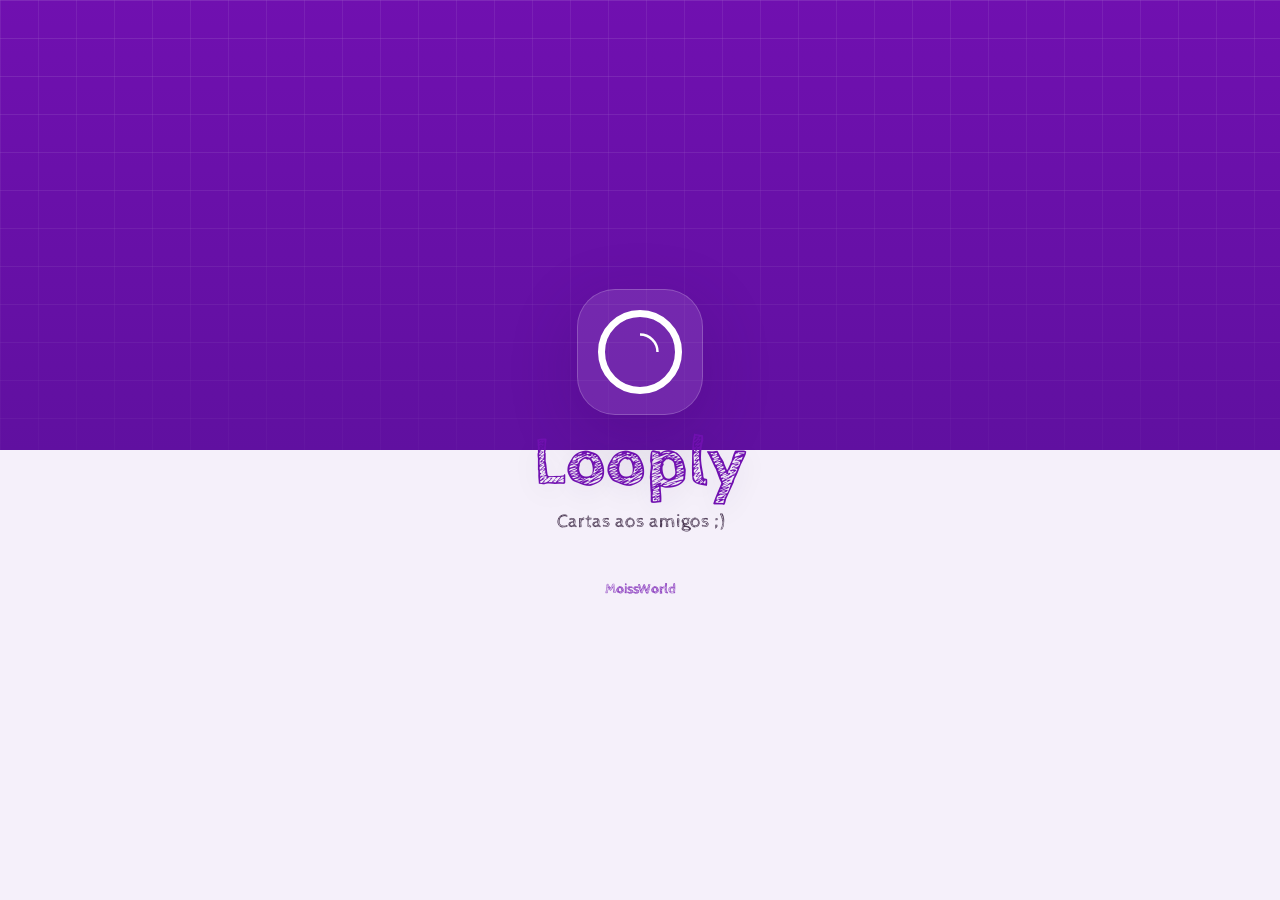
==== commit a1f16773: "Add files via upload" ====
--- a/index.html
+++ b/index.html
@@ -8,6 +8,7 @@
   <link rel="manifest" href="manifest.webmanifest">
   <link rel="stylesheet" href="assets/css/app.css">
   <title>Looply</title>
+<script type="module" src="assets/js/theme.js"></script>
 </head>
 <body class="splash-page">
   <main class="splash" aria-labelledby="splashTitle">
--- a/assets/css/app.css
+++ b/assets/css/app.css
@@ -0,0 +1,358 @@
+@import url('https://fonts.googleapis.com/css2?family=Cabin+Sketch:wght@400;700&display=swap');
+
+@font-face {
+  font-family: "Quillen";
+  src: local("Quillen"), url("../fonts/Quillen.otf") format("opentype");
+  font-display: swap;
+  font-style: normal;
+  font-weight: 400;
+}
+
+:root {
+  --primary: #7010b0;
+  --primary-dark: #5f1098;
+  --primary-deep: #503090;
+  --deep: #302050;
+  --bg: #f5f0fa;
+  --bg-2: #f0e0f0;
+  --surface: rgba(255,255,255,.94);
+  --surface-strong: #fff;
+  --surface-soft: #faf7fc;
+  --lilac: #f0e0f0;
+  --text: #29252f;
+  --muted: #817b89;
+  --muted-2: #aaa4b0;
+  --line: rgba(102,82,126,.12);
+  --success: #35c878;
+  --danger: #e63232;
+  --paper: #f4ebdd;
+  --paper-2: #f8f1e7;
+  --paper-text: #342f2a;
+  --radius-sm: 14px;
+  --radius-md: 20px;
+  --radius-lg: 28px;
+  --radius-xl: 34px;
+  --pill: 999px;
+  --shadow-sm: 0 8px 24px rgba(80,56,115,.07);
+  --shadow-md: 0 18px 44px rgba(80,56,115,.12);
+  --shadow-lg: 0 30px 90px rgba(65,45,94,.20);
+  --max: 980px;
+}
+
+* { box-sizing: border-box; }
+html { min-height: 100%; scroll-behavior: smooth; }
+body {
+  min-height: 100dvh;
+  margin: 0;
+  color: var(--text);
+  font-family: Inter, ui-sans-serif, -apple-system, BlinkMacSystemFont, "Segoe UI", sans-serif;
+  background:
+    radial-gradient(circle at 8% -8%, rgba(177,131,255,.22), transparent 32%),
+    radial-gradient(circle at 94% 8%, rgba(220,204,255,.44), transparent 28%),
+    linear-gradient(135deg, var(--bg), var(--bg-2));
+  -webkit-font-smoothing: antialiased;
+}
+body::before {
+  content: "";
+  position: fixed;
+  inset: 0;
+  z-index: -1;
+  pointer-events: none;
+  opacity: .3;
+  background-image: linear-gradient(rgba(255,255,255,.35) 1px, transparent 1px), linear-gradient(90deg, rgba(255,255,255,.25) 1px, transparent 1px);
+  background-size: 38px 38px;
+  mask-image: linear-gradient(to bottom, black, transparent 76%);
+}
+button, input, select { font: inherit; }
+button { -webkit-tap-highlight-color: transparent; }
+button:focus-visible, a:focus-visible, input:focus-visible, select:focus-visible, [tabindex]:focus-visible {
+  outline: 3px solid rgba(155,93,229,.32);
+  outline-offset: 3px;
+}
+a { color: inherit; }
+
+.container-page { width: min(calc(100% - 28px), var(--max)); margin: 0 auto; padding: 22px 0 38px; }
+.page-header { display:flex; align-items:center; justify-content:space-between; gap:16px; margin-bottom:18px; }
+.brand-inline { display:flex; align-items:center; gap:11px; text-decoration:none; }
+.brand-mark { width:42px; height:42px; display:grid; place-items:center; border-radius:14px; background:var(--surface-strong); border:1px solid var(--line); box-shadow:var(--shadow-sm); }
+.brand-mark svg { width:26px; height:26px; color:var(--primary); }
+.brand-inline strong { font-family:'Cabin Sketch',cursive; font-size:29px; color:var(--primary); }
+.brand-inline span { display:block; color:var(--muted); font-size:11px; letter-spacing:.04em; margin-top:-2px; }
+.header-actions { display:flex; gap:8px; flex-wrap:wrap; justify-content:flex-end; }
+.header-action, .icon-action {
+  min-height:42px; display:inline-flex; align-items:center; justify-content:center; gap:8px;
+  border:1px solid var(--line); border-radius:14px; background:rgba(255,255,255,.82); color:#6f6876;
+  padding:0 13px; cursor:pointer; text-decoration:none; transition:.18s ease; box-shadow:0 3px 12px rgba(80,56,115,.04);
+}
+.header-action:hover, .icon-action:hover { transform:translateY(-1px); color:var(--primary); border-color:rgba(112,16,176,.22); background:#fff; }
+.header-action svg, .icon-action svg { width:17px; height:17px; }
+
+.hero-panel, .panel { background:var(--surface); border:1px solid var(--line); border-radius:var(--radius-lg); box-shadow:var(--shadow-md); backdrop-filter:blur(18px); }
+.hero-panel { padding:28px; }
+.eyebrow { color:var(--primary); font-size:11px; font-weight:900; letter-spacing:.14em; text-transform:uppercase; }
+.hero-title { margin:5px 0 8px; font-size:clamp(30px,6vw,48px); line-height:1.02; letter-spacing:-.04em; }
+.hero-subtitle { margin:0; max-width:670px; color:var(--muted); line-height:1.6; }
+
+.home-shell { width:min(100% - 24px, 780px); margin:0 auto; padding:18px 0 28px; }
+.home-topbar { display:flex; align-items:flex-start; justify-content:space-between; gap:12px; margin-bottom:12px; }
+.navigation-stack { display:flex; flex-direction:column; align-items:flex-start; gap:7px; }
+.navigation-button { min-width:48px; min-height:42px; width:auto; padding:8px 11px; display:inline-flex; align-items:center; gap:8px; border:1px solid var(--line); border-radius:14px; background:rgba(255,255,255,.82); color:#6f6876; cursor:pointer; transition:.18s ease; }
+.navigation-button:hover { transform:translateY(-1px); color:var(--primary); border-color:rgba(112,16,176,.22); background:#fff; }
+.navigation-button svg { width:17px; height:17px; }
+.navigation-label { font-size:11px; font-weight:850; max-width:70px; }
+.home-topbar .profile-link { width:46px; height:46px; display:grid; place-items:center; border-radius:50%; overflow:hidden; border:3px solid rgba(112,16,176,.16); background:var(--surface-strong); text-decoration:none; box-shadow:0 8px 20px rgba(80,56,115,.08); }
+.profile-avatar { width:100%; height:100%; object-fit:cover; display:block; background:linear-gradient(135deg,#eee2f6,#fff); }
+.avatar-missing { display:none; }
+.profile-fallback { display:none; width:100%; height:100%; align-items:center; justify-content:center; background:var(--lilac); color:var(--primary); font-weight:900; font-size:13px; }
+.profile-link.avatar-empty .profile-avatar { display:none; }
+.profile-link.avatar-empty .profile-fallback { display:flex; }
+.home-main { padding:0 0 8px; }
+.home-intro { text-align:center; padding:8px 8px 20px; }
+.home-intro .profile-wrap { width:94px; height:94px; margin:0 auto 13px; border-radius:50%; padding:4px; background:linear-gradient(135deg,rgba(112,16,176,.16),rgba(255,255,255,.9)); box-shadow:0 15px 35px rgba(80,56,115,.10); }
+.home-intro .profile-wrap .profile-link { display:block; width:100%; height:100%; overflow:hidden; border-radius:50%; }
+.home-intro .profile-avatar { border-radius:50%; }
+.welcome { margin:0; font-size:clamp(27px,6vw,34px); line-height:1.05; letter-spacing:-.035em; }
+.subtitulo { margin:8px 0 0; color:#776f7e; font-family:"Quillen", Georgia, serif; font-size:17px; }
+.home-card { margin-top:14px; padding:17px; }
+.overview { display:grid; grid-template-columns:minmax(0,1fr) auto; gap:12px; align-items:stretch; }
+.overview-card { padding:15px 17px; border-radius:16px; background:linear-gradient(135deg,#fff,#faf7ff); border:1px solid var(--line); box-shadow:var(--shadow-sm); }
+.overview-label { color:var(--muted); font-size:10px; font-weight:900; letter-spacing:.09em; text-transform:uppercase; }
+.lista-titulo { margin-top:3px; font-size:clamp(22px,5vw,28px); font-weight:900; letter-spacing:-.035em; }
+.collection-note { margin-top:5px; color:var(--muted); font-size:11px; line-height:1.45; }
+.contador { display:inline-flex; align-items:center; justify-content:center; min-width:102px; padding:10px 13px; border-radius:15px; background:var(--bg); border:1px solid rgba(112,16,176,.14); color:var(--primary); font-size:13px; font-weight:900; }
+.filters { display:flex; gap:8px; flex-wrap:wrap; align-items:center; margin:15px 0 13px; }
+.filter-button { min-height:44px; display:inline-flex; align-items:center; justify-content:center; gap:8px; padding:0 14px; border:1px solid var(--line); border-radius:14px; background:rgba(255,255,255,.85); color:var(--muted); cursor:pointer; font-size:13px; font-weight:850; transition:.18s ease; }
+.filter-button:hover { transform:translateY(-1px); color:var(--primary); border-color:rgba(112,16,176,.20); }
+.filter-button.active { color:#fff; background:var(--primary); border-color:var(--primary); box-shadow:0 8px 20px rgba(112,16,176,.20); }
+.filter-button[hidden] { display:none; }
+.filter-button svg { width:16px; height:16px; }
+.filter-status { flex:1 1 180px; min-width:180px; color:var(--muted); font-size:11px; text-align:right; }
+.calendar-panel { overflow:hidden; max-height:0; opacity:0; transform:translateY(-5px); transition:max-height .3s ease, opacity .22s ease, transform .3s ease, margin-bottom .3s ease; margin-bottom:0; }
+.calendar-panel.is-open { max-height:500px; opacity:1; transform:translateY(0); margin-bottom:14px; }
+.calendar-card { padding:16px; position:relative; border:1px solid var(--line); border-radius:20px; background:rgba(255,255,255,.84); box-shadow:var(--shadow-sm); }
+.calendar-head { display:flex; align-items:center; justify-content:space-between; gap:10px; margin-bottom:13px; }
+.calendar-month { font-size:17px; font-weight:900; }
+.calendar-nav { display:flex; gap:6px; }
+.calendar-nav button { width:36px; height:36px; display:grid; place-items:center; border:1px solid var(--line); border-radius:11px; background:#fff; color:var(--primary); cursor:pointer; font-size:21px; }
+.calendar-nav button:disabled { opacity:.35; cursor:not-allowed; }
+.weekdays, .calendar-grid { display:grid; grid-template-columns:repeat(7,minmax(0,1fr)); gap:5px; }
+.weekday { text-align:center; color:var(--muted-2); font-size:9px; font-weight:900; text-transform:uppercase; }
+.calendar-blank { min-height:40px; }
+.calendar-day { position:relative; min-height:40px; border:1px solid transparent; border-radius:12px; background:transparent; color:var(--text); cursor:pointer; font-size:12px; font-weight:800; transition:.16s ease; }
+.calendar-day:hover:not(:disabled) { background:var(--bg); transform:translateY(-1px); }
+.calendar-day:disabled { color:#d2cbd8; cursor:default; }
+.calendar-day.has-cards::after { content:""; position:absolute; left:50%; bottom:4px; width:4px; height:4px; border-radius:50%; transform:translateX(-50%); background:var(--primary); }
+.calendar-day.selected { color:#fff; background:var(--primary); box-shadow:0 7px 16px rgba(112,16,176,.22); }
+.calendar-day.selected::after { background:#fff; }
+.calendar-day.today:not(.selected) { border-color:rgba(112,16,176,.18); }
+.calendar-foot { display:flex; align-items:center; justify-content:space-between; gap:10px; margin-top:11px; padding-top:11px; border-top:1px solid var(--line); color:var(--muted); font-size:11px; }
+.calendar-foot strong { color:var(--primary); }
+
+.cartas-container { max-height:min(61vh,610px); overflow:auto; padding:2px 3px 3px 1px; scrollbar-width:thin; }
+.card-row { position:relative; display:grid; grid-template-columns:55px minmax(0,1fr) 42px; align-items:center; gap:13px; min-height:88px; margin-bottom:10px; padding:13px 13px 13px 11px; border:1px solid var(--line); border-radius:20px; background:linear-gradient(135deg,#fff,#fcfaff); box-shadow:0 5px 16px rgba(75,54,104,.055); cursor:pointer; text-align:left; transition:.18s ease; animation:cardIn .32s ease both; }
+@keyframes cardIn { from{opacity:0;transform:translateY(7px)} to{opacity:1;transform:none} }
+.card-row:hover { transform:translateY(-2px); border-color:rgba(112,16,176,.18); box-shadow:0 12px 25px rgba(75,54,104,.10); }
+.card-row[hidden] { display:none; }
+.card-row.is-unavailable { opacity:.68; }
+.card-number { width:55px; height:55px; display:grid; place-items:center; border-radius:17px; background:var(--lilac); color:var(--primary); font-size:13px; font-weight:900; letter-spacing:.03em; }
+.card-info { min-width:0; }
+.card-label { display:block; color:var(--muted-2); font-size:10px; font-weight:900; letter-spacing:.10em; text-transform:uppercase; margin-bottom:3px; }
+.card-title { margin:0; font-family:"Quillen",Georgia,"Times New Roman",serif; font-size:clamp(18px,4.3vw,23px); line-height:1.22; font-weight:400; overflow-wrap:anywhere; }
+.card-row.is-unavailable .card-title { font-family:inherit; font-size:13px; font-weight:750; }
+.card-date { margin:5px 0 0; color:var(--muted); font-size:11px; }
+.card-date.is-empty { color:#b0aab6; }
+.card-check { width:40px; height:40px; min-width:40px; display:grid; place-items:center; border:1px solid rgba(117,101,132,.13); border-radius:50%; background:#f7f5f8; color:#b2acb6; font-size:15px; }
+.card-check.is-read { background:var(--primary); color:#fff; border-color:var(--primary); box-shadow:0 7px 16px rgba(112,16,176,.23); }
+.loading-state { min-height:92px; display:flex; align-items:center; justify-content:center; gap:9px; color:var(--muted); font-size:13px; }
+.loader-dot { width:8px; height:8px; border-radius:50%; background:var(--primary); animation:pulse 1s ease-in-out infinite; }
+@keyframes pulse{0%,100%{opacity:.35;transform:scale(.85)}50%{opacity:1;transform:scale(1)}}
+.loading-state.is-hidden { display:none; }
+.loading-summary { margin:9px 0 0; color:var(--muted-2); font-size:10px; text-align:center; }
+.empty-state { display:none; margin-top:10px; padding:28px 16px; text-align:center; color:var(--muted); border:1px dashed rgba(117,101,132,.16); border-radius:18px; background:rgba(255,255,255,.46); line-height:1.6; }
+.empty-state.is-visible { display:block; }
+.empty-state strong { display:block; margin-bottom:4px; color:var(--text); font-family:"Quillen",Georgia,serif; font-size:18px; font-weight:400; }
+.actions { margin-top:17px; display:grid; gap:9px; }
+.primary-button, .secondary-button, .danger-button { min-height:48px; border-radius:16px; cursor:pointer; font-size:14px; font-weight:900; }
+.primary-button { border:0; background:var(--primary); color:#fff; box-shadow:0 10px 22px rgba(112,16,176,.18); }
+.secondary-button { border:1px solid var(--line); background:#fff; color:#706978; }
+.danger-button { border:1px solid rgba(230,50,50,.13); background:rgba(230,50,50,.06); color:var(--danger); }
+
+.modal { position:fixed; inset:0; z-index:1000; display:flex; align-items:center; justify-content:center; padding:14px; background:rgba(91,72,114,.24); backdrop-filter:blur(13px); visibility:hidden; opacity:0; pointer-events:none; transition:opacity .22s ease, visibility .22s ease; }
+.modal.is-open { visibility:visible; opacity:1; pointer-events:auto; }
+.modal-content { width:min(100%,780px); max-height:min(94dvh,900px); display:flex; flex-direction:column; transform:translateY(18px) scale(.985); transition:transform .25s ease; }
+.modal.is-open .modal-content { transform:none; }
+.modal-sheet { min-height:0; display:flex; flex-direction:column; overflow:hidden; border:1px solid rgba(116,91,66,.14); border-radius:24px; background:radial-gradient(circle at 18% 8%, rgba(255,255,255,.58), transparent 24%), linear-gradient(135deg,var(--paper-2),var(--paper)); box-shadow:0 30px 90px rgba(62,45,30,.25); }
+.modal-header { display:flex; align-items:flex-start; justify-content:space-between; gap:10px; padding:21px 22px 14px; border-bottom:1px solid rgba(116,91,66,.10); }
+.modal-label { color:#947f67; font-size:10px; font-weight:900; letter-spacing:.14em; text-transform:uppercase; }
+.modal-header h2 { margin:4px 0 0; color:var(--paper-text); font-family:"Quillen",Georgia,serif; font-weight:400; font-size:clamp(24px,5vw,35px); line-height:1.08; }
+.modal-date { margin-top:6px; color:#8b7f72; font-size:11px; }
+.modal-close { width:40px; height:40px; display:grid; place-items:center; border:1px solid rgba(116,91,66,.12); border-radius:50%; background:rgba(255,255,255,.5); color:#756957; cursor:pointer; font-size:22px; }
+.modal-tools { display:flex; gap:7px; }
+.modal-tools button { width:36px; height:36px; border:1px solid rgba(116,91,66,.12); border-radius:11px; background:rgba(255,255,255,.5); color:#756957; cursor:pointer; }
+.modal-tools button:disabled { opacity:.35; cursor:not-allowed; }
+.modal-text { min-height:0; overflow:auto; padding:22px; white-space:pre-wrap; color:var(--paper-text); font-family:"Quillen",Georgia,serif; font-size:18px; line-height:1.75; }
+.modal-footer { display:flex; justify-content:flex-end; gap:8px; padding:14px 22px 19px; border-top:1px solid rgba(116,91,66,.10); }
+.modal-footer button { min-height:44px; padding:0 15px; border:1px solid rgba(116,91,66,.12); border-radius:13px; background:rgba(255,255,255,.62); color:#756957; cursor:pointer; font-weight:800; }
+body.modal-open { overflow:hidden; }
+
+.page-panel { padding:20px; }
+.toolbar { display:flex; flex-wrap:wrap; gap:9px; align-items:center; margin:17px 0; }
+.input { width:100%; min-height:48px; border:1px solid var(--line); border-radius:15px; background:rgba(255,255,255,.86); color:var(--text); padding:0 15px; outline:none; }
+.input:focus, select:focus { border-color:var(--primary); box-shadow:0 0 0 4px rgba(112,16,176,.08); }
+.select { min-height:44px; border:1px solid var(--line); border-radius:14px; background:#fff; color:#6f6876; padding:0 12px; }
+.search-wrap { flex:1 1 260px; }
+.control-row { display:flex; gap:8px; flex-wrap:wrap; align-items:center; }
+.check-control { display:flex; align-items:center; gap:8px; min-height:42px; color:var(--muted); font-size:12px; font-weight:800; }
+
+/* Galeria: carregamento progressivo, visualização Masonry e falhas seguras. */
+.gallery-grid { display:grid; grid-template-columns:repeat(3,minmax(0,1fr)); gap:12px; align-items:start; }
+.gallery-grid.masonry-view { display:block; columns:3 220px; column-gap:12px; }
+.gallery-grid.masonry-view .media-card { display:inline-block; width:100%; margin:0 0 12px; break-inside:avoid; -webkit-column-break-inside:avoid; }
+.gallery-grid.masonry-view .media-visual { aspect-ratio:auto; min-height:120px; }
+.gallery-grid.masonry-view .media-visual > img,
+.gallery-grid.masonry-view .video-preview { width:100%; height:auto; min-height:120px; aspect-ratio:auto; }
+.gallery-grid.masonry-view .media-visual > img { object-fit:contain; }
+.icon-action.is-active { color:var(--primary); border-color:rgba(112,16,176,.35); background:#f3e7ff; box-shadow:inset 0 0 0 1px rgba(112,16,176,.08); }
+.media-visual { position:relative; }
+.media-visual > img, .video-preview img, .video-preview video { opacity:0; transition:opacity .22s ease; }
+.media-visual > img.media-loaded, .video-preview img.media-loaded, .video-preview video.media-loaded { opacity:1; }
+.media-visual > img { background:linear-gradient(110deg,#eee8f5 8%,#f9f6fc 18%,#eee8f5 33%); background-size:200% 100%; }
+.media-visual:has(> img:not(.media-loaded)) { background:linear-gradient(110deg,#eee8f5 8%,#f9f6fc 18%,#eee8f5 33%); }
+.video-preview { position:relative; width:100%; height:100%; min-height:140px; aspect-ratio:16/10; display:grid; place-items:center; overflow:hidden; background:linear-gradient(135deg,#e9def3,#faf7fd); }
+.video-preview img, .video-preview video { width:100%; height:100%; min-height:140px; display:block; object-fit:cover; }
+.video-play { position:absolute; top:50%; left:50%; transform:translate(-50%,-50%); width:44px; height:44px; display:grid; place-items:center; padding-left:3px; border-radius:50%; color:#fff; background:rgba(65,25,92,.78); border:1px solid rgba(255,255,255,.8); box-shadow:0 4px 18px rgba(0,0,0,.18); pointer-events:none; }
+.video-preview-fallback { background:linear-gradient(135deg,#e9def3,#faf7fd); }
+.media-failed { background:#f0eaf5; }
+
+.gallery-grid.list-view { grid-template-columns:1fr; }
+.media-card { overflow:hidden; border:1px solid var(--line); border-radius:18px; background:#fff; box-shadow:var(--shadow-sm); }
+.list-view .media-card { display:grid; grid-template-columns:180px minmax(0,1fr); }
+.media-visual { width:100%; aspect-ratio:1/1; display:grid; place-items:center; border:0; padding:0; background:linear-gradient(135deg,#ece2f4,#fff); cursor:pointer; overflow:hidden; }
+.list-view .media-visual { aspect-ratio:auto; min-height:150px; }
+.media-visual img { width:100%; height:100%; display:block; object-fit:cover; transition:transform .25s ease; }
+.media-card:hover .media-visual img { transform:scale(1.035); }
+.media-placeholder { display:grid; place-items:center; gap:5px; color:var(--primary); font-size:34px; }
+.media-placeholder small { color:var(--muted); font-size:11px; font-weight:900; text-transform:uppercase; letter-spacing:.08em; }
+.media-card-body { padding:14px; }
+.media-badges { display:flex; gap:6px; flex-wrap:wrap; }
+.badge { display:inline-flex; align-items:center; min-height:22px; padding:0 8px; border-radius:999px; background:var(--bg); color:var(--primary); font-size:9px; font-weight:900; letter-spacing:.05em; text-transform:uppercase; }
+.badge-exclusive { color:#6c3f00; background:#fff1cf; }
+.media-card-body h3 { margin:8px 0 4px; font-size:15px; line-height:1.25; }
+.media-card-body p { margin:0; color:var(--muted); font-size:11px; }
+.gallery-empty { display:none; padding:35px 18px; text-align:center; color:var(--muted); }
+.gallery-empty.is-visible { display:block; }
+
+.track-list { display:grid; gap:10px; }
+.track-card { display:grid; grid-template-columns:56px minmax(0,1fr) 42px; align-items:center; gap:12px; padding:13px; border:1px solid var(--line); border-radius:17px; background:#fff; box-shadow:var(--shadow-sm); }
+.track-art { width:56px; height:56px; display:grid; place-items:center; border-radius:17px; background:var(--lilac); color:var(--primary); font-size:23px; }
+.track-info h3 { margin:7px 0 3px; font-size:15px; }
+.track-info p { margin:0; color:var(--muted); font-size:11px; }
+.play-button { width:40px; height:40px; border:0; border-radius:50%; background:var(--primary); color:#fff; cursor:pointer; }
+
+.profile-card { display:grid; grid-template-columns:100px minmax(0,1fr); gap:18px; align-items:center; padding:20px; }
+.profile-large { width:100px; height:100px; border-radius:28px; overflow:hidden; border:3px solid rgba(112,16,176,.14); background:var(--lilac); }
+.profile-large .profile-avatar { border-radius:24px; }
+.profile-large .profile-fallback { display:none; border-radius:24px; font-size:24px; }
+.profile-meta .eyebrow { margin-bottom:4px; }
+.profile-meta h2 { margin:0; font-size:28px; }
+.stat-grid { display:grid; grid-template-columns:repeat(2,minmax(0,1fr)); gap:10px; margin-top:17px; }
+.stat { padding:15px; border-radius:16px; background:linear-gradient(135deg,#fff,#faf7ff); border:1px solid var(--line); }
+.stat span { display:block; color:var(--muted); font-size:10px; font-weight:900; text-transform:uppercase; letter-spacing:.08em; }
+.stat strong { display:block; margin-top:3px; color:var(--primary); font-size:22px; }
+.preference { display:flex; align-items:center; justify-content:space-between; gap:14px; padding:15px 0; border-bottom:1px solid var(--line); }
+.preference:last-child { border-bottom:0; }
+.preference h3 { margin:0 0 4px; font-size:14px; }
+.preference p { margin:0; color:var(--muted); font-size:11px; line-height:1.45; }
+.toggle { width:48px; height:28px; border-radius:999px; background:#ddd6e2; position:relative; appearance:none; cursor:pointer; transition:.18s ease; }
+.toggle::after { content:""; position:absolute; top:4px; left:4px; width:20px; height:20px; border-radius:50%; background:#fff; box-shadow:0 2px 5px rgba(0,0,0,.14); transition:.18s ease; }
+.toggle:checked { background:var(--primary); }
+.toggle:checked::after { transform:translateX(20px); }
+
+.lightbox { position:fixed; inset:0; z-index:1100; display:flex; align-items:center; justify-content:center; padding:18px; background:rgba(37,27,49,.72); backdrop-filter:blur(10px); opacity:0; visibility:hidden; pointer-events:none; transition:.22s ease; }
+.lightbox.is-open { opacity:1; visibility:visible; pointer-events:auto; }
+.lightbox-panel { width:min(100%,1000px); max-height:94dvh; overflow:hidden; border-radius:22px; border:1px solid rgba(255,255,255,.15); background:#17131b; box-shadow:var(--shadow-lg); }
+.lightbox-head { display:flex; align-items:center; justify-content:space-between; gap:12px; padding:12px 14px; color:#fff; }
+.lightbox-head h2 { margin:0; font-size:15px; }
+.lightbox-head p { margin:3px 0 0; color:#bdb4c6; font-size:10px; }
+.lightbox-head-actions { display:flex; gap:6px; }
+.lightbox-head-actions a, .lightbox-head-actions button { width:38px; height:38px; display:grid; place-items:center; border:1px solid rgba(255,255,255,.10); border-radius:11px; background:rgba(255,255,255,.05); color:#fff; text-decoration:none; cursor:pointer; }
+.lightbox-body { min-height:240px; max-height:78dvh; display:grid; place-items:center; overflow:auto; padding:0 14px 14px; }
+.lightbox-body img, .lightbox-body video { max-width:100%; max-height:75dvh; display:block; border-radius:15px; }
+.lightbox-body audio { width:min(100%,600px); }
+
+.splash-page { min-height:100dvh; overflow:hidden; display:grid; place-items:center; background:linear-gradient(180deg,#7010b0 0%,#6010a0 50%,#f5f0fa 50%,#f5f0fa 100%); font-family:'Cabin Sketch',cursive; }
+.splash { position:relative; width:min(100% - 28px,460px); text-align:center; padding:34px 24px; }
+.splash-logo { width:126px; height:126px; margin:0 auto 16px; display:grid; place-items:center; border-radius:38px; background:rgba(255,255,255,.10); border:1px solid rgba(255,255,255,.20); box-shadow:0 20px 70px rgba(40,0,70,.18); }
+.splash-logo .circle { width:84px; height:84px; display:grid; place-items:center; border:7px solid #fff; border-radius:50%; color:#fff; animation:spin 3s linear infinite; }
+.splash-logo svg { width:50px; height:50px; }
+.splash-title {
+  margin:18px 0 0;
+  color:var(--primary);
+  font-size:clamp(44px,13vw,70px);
+  line-height:.9;
+  text-shadow:0 7px 28px rgba(48,16,80,.10);
+}
+.splash-message { margin:14px 0 0; color:#483550; font-size:19px; }
+.splash-company { margin-top:48px; color:#6f6876; font-size:14px; }
+.splash-company strong { color:var(--primary); }
+@keyframes spin { from{transform:rotate(0)} to{transform:rotate(360deg)} }
+
+.login-page { width:min(100% - 28px,430px); margin:auto; padding:24px 0; }
+.login-card { padding:34px 28px 30px; background:#fff; border:1px solid rgba(222,214,229,.85); border-radius:32px; box-shadow:var(--shadow-md); }
+.login-brand { display:flex; flex-direction:column; align-items:center; text-align:center; margin-bottom:28px; }
+.login-logo { width:82px; height:82px; display:grid; place-items:center; border-radius:50%; background:var(--bg); margin-bottom:12px; }
+.login-logo .circle { width:64px; height:64px; display:grid; place-items:center; border:5px solid var(--primary); border-radius:50%; animation:spin 3s linear infinite; }
+.login-logo svg { width:40px; height:40px; color:var(--primary); }
+.login-brand-name { color:var(--primary); font-family:'Cabin Sketch',cursive; font-size:34px; font-weight:700; line-height:1; }
+.login-brand-subtitle { margin-top:7px; color:var(--muted); font-family:'Cabin Sketch',cursive; font-size:16px; }
+.form-field { margin-bottom:16px; }
+.form-label { display:block; margin:0 0 8px 5px; font-size:14px; font-weight:700; }
+.input-wrap { position:relative; }
+.input-wrap .input { height:54px; border-radius:999px; background:var(--bg); }
+.password-input { padding-right:54px; }
+.toggle-password { position:absolute; top:50%; right:7px; width:40px; height:40px; transform:translateY(-50%); display:grid; place-items:center; border:0; border-radius:50%; background:transparent; color:var(--muted); cursor:pointer; }
+.toggle-password:hover { color:var(--primary); background:var(--lilac); }
+.toggle-password svg { width:21px; height:21px; }
+.forgot { display:flex; justify-content:flex-end; margin:-2px 5px 20px 0; }
+.forgot a { color:var(--primary); font-size:13px; font-weight:700; text-decoration:none; }
+.forgot a:hover { text-decoration:underline; }
+.login-button { width:100%; height:54px; border:0; border-radius:999px; background:var(--primary); color:#fff; cursor:pointer; font-size:16px; font-weight:900; box-shadow:0 8px 18px rgba(112,16,176,.20); }
+.login-button:hover { background:var(--primary-dark); }
+.form-message { display:none; margin-top:15px; padding:12px 14px; border-radius:14px; background:rgba(230,50,50,.08); color:var(--danger); font-size:12px; line-height:1.5; text-align:center; }
+.form-message.show { display:block; }
+.login-footer { margin-top:22px; color:var(--muted); text-align:center; font-family:'Cabin Sketch',cursive; font-size:14px; }
+.login-footer strong { color:var(--primary); }
+
+.reduce-motion *, .reduce-motion *::before, .reduce-motion *::after { animation:none !important; transition:none !important; scroll-behavior:auto !important; }
+@media (max-width:760px){ .gallery-grid{grid-template-columns:repeat(2,minmax(0,1fr));} }
+@media (max-width:540px){ .container-page{width:min(100% - 20px,var(--max)); padding-top:14px;} .hero-panel{padding:22px;} .home-shell{width:min(100% - 18px,780px);} .overview{grid-template-columns:1fr;} .filter-status{text-align:left; min-width:0;} .card-row{grid-template-columns:48px minmax(0,1fr) 38px; gap:10px; padding:11px;} .card-number{width:48px;height:48px;border-radius:15px;} .card-check{width:36px;height:36px;min-width:36px;} .calendar-day,.calendar-blank{min-height:36px;} .gallery-grid{grid-template-columns:1fr;} .list-view .media-card{grid-template-columns:130px minmax(0,1fr);} .profile-card{grid-template-columns:1fr;text-align:center;} .profile-large{margin:auto;} .stat-grid{grid-template-columns:1fr 1fr;} .login-card{padding:30px 21px 26px;} }
+@media (max-width:390px){ .navigation-label{display:none;} .header-action span{display:none;} .track-card{grid-template-columns:48px minmax(0,1fr) 40px;} .track-art{width:48px;height:48px;} }
+@media (prefers-reduced-motion:reduce){ *,*::before,*::after{animation:none !important;transition:none !important;scroll-behavior:auto !important;} }
+
+/* Ajustes responsivos da galeria */
+@media (max-width: 700px) {
+  .gallery-grid:not(.list-view):not(.masonry-view) { grid-template-columns:repeat(2,minmax(0,1fr)); }
+  .gallery-grid.masonry-view { columns:2 150px; }
+}
+@media (max-width: 430px) {
+  .gallery-grid.masonry-view { columns:2 125px; column-gap:8px; }
+  .gallery-grid.masonry-view .media-card { margin-bottom:8px; }
+  .gallery-grid.list-view .media-card { grid-template-columns:112px minmax(0,1fr); }
+  .gallery-grid.list-view .media-visual { min-height:112px; }
+}
+
+/* Preferências de tema e adaptação automática de componentes aos tokens globais. */
+.theme-preference { align-items: center; flex-wrap: wrap; }
+.theme-preference .input { width: min(100%, 230px); }
+html[data-theme="noite"] .panel, html[data-theme="noite"] .track-card, html[data-theme="noite"] .card-row { background: rgba(30, 19, 41, .96); color: var(--text); border-color: var(--line); }
+html[data-theme="noite"] .input, html[data-theme="noite"] select, html[data-theme="noite"] textarea { background: #21142b; color: var(--text); border-color: var(--line); }
+html[data-theme="noite"] .card-row, html[data-theme="noite"] .track-card { box-shadow: 0 10px 28px rgba(0,0,0,.22); }
+
+.media-message-panel { width: min(100%, 900px); margin: 16px auto 0; padding: 16px 18px; border: 1px solid var(--line); border-radius: 18px; background: var(--surface-soft); color: var(--text); text-align: left; }
+.media-message-panel h3 { margin: 0 0 8px; color: var(--primary); font-size: 15px; }
+.media-message-content { margin: 0; white-space: pre-wrap; overflow-wrap: anywhere; line-height: 1.65; }
+.media-message-content.is-empty { color: var(--muted); font-size: 13px; }
+
+.media-note-input { display:block; width:100%; margin-top:12px; padding:11px 13px; resize:vertical; border:1px solid var(--line); border-radius:12px; background:var(--surface); color:var(--text); }
+.media-note-actions { display:flex; align-items:center; flex-wrap:wrap; gap:10px; margin-top:9px; }
+.media-note-status { color:var(--muted); font-size:12px; }
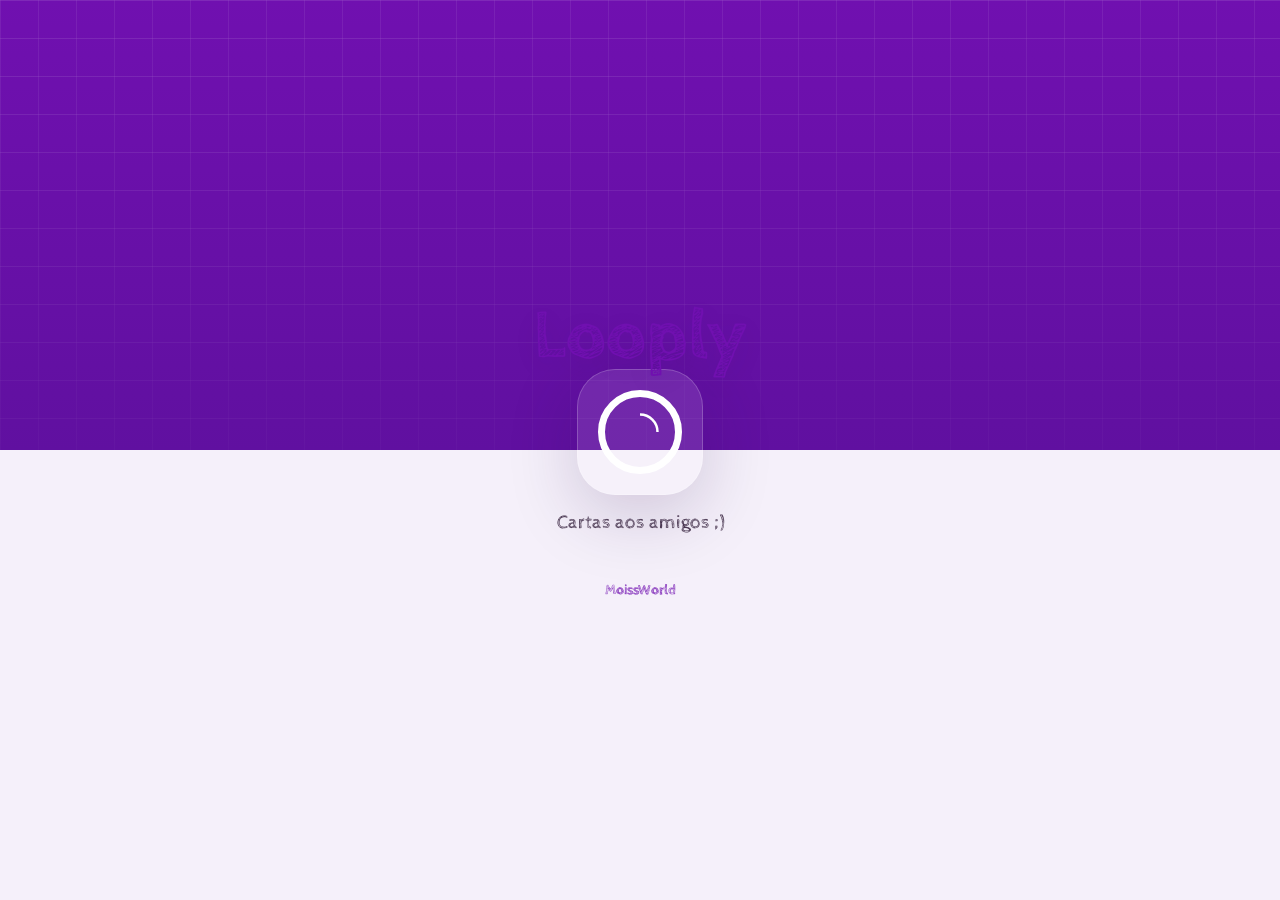
==== commit e23d3317: "Implement 7-second themed splash and session-aware routing" ====
--- a/index.html
+++ b/index.html
@@ -7,75 +7,41 @@
   <meta name="description" content="Looply — Cartas aos amigos ;)">
   <link rel="manifest" href="manifest.webmanifest">
   <link rel="stylesheet" href="assets/css/app.css">
+  <link rel="stylesheet" href="assets/css/splash-login.css">
+  <script type="module" src="assets/js/theme.js"></script>
   <title>Looply</title>
-<script type="module" src="assets/js/theme.js"></script>
 </head>
 <body class="splash-page">
   <main class="splash" aria-labelledby="splashTitle">
-    <div class="splash-logo" aria-hidden="true">
-      <div class="circle">
+    <h1 class="splash-title" id="splashTitle">Looply</h1>
+    <div class="splash-logo" aria-label="Logo Looply em rotação">
+      <div class="circle" aria-hidden="true">
         <svg viewBox="0 0 100 100" fill="none">
           <path d="M50 15A35 35 0 0 1 85 50" stroke="currentColor" stroke-width="5"/>
         </svg>
       </div>
     </div>
-    <h1 class="splash-title" id="splashTitle">Looply</h1>
-    <p class="splash-message" id="splashMessage">Cartas aos amigos ;)</p>
+    <p class="splash-message">Cartas aos amigos ;)</p>
     <p class="splash-company"><strong>MoissWorld</strong></p>
   </main>
   <script type="module">
-    import { redirectIfAuthenticated } from "./assets/js/session.js";
+    import { resolveStartupSession } from "./assets/js/startup.js";
 
-    let startupAudio = null;
-    let soundPlayed = false;
+    const SPLASH_DURATION = 7000;
+    const startedAt = performance.now();
+    const sessionPromise = resolveStartupSession().catch((error) => {
+      console.error("Looply: erro ao verificar sessão inicial.", error);
+      return null;
+    });
 
-    function createNote(audio, destination, frequency, start, duration, gainAmount) {
-      const oscillator = audio.createOscillator();
-      const gain = audio.createGain();
-      oscillator.type = "sine";
-      oscillator.frequency.setValueAtTime(frequency, start);
-      gain.gain.setValueAtTime(0.0001, start);
-      gain.gain.exponentialRampToValueAtTime(gainAmount, start + 0.03);
-      gain.gain.exponentialRampToValueAtTime(0.0001, start + duration);
-      oscillator.connect(gain);
-      gain.connect(destination);
-      oscillator.start(start);
-      oscillator.stop(start + duration + 0.03);
-    }
-
-    function playStartupSound() {
-      if (soundPlayed || window.matchMedia("(prefers-reduced-motion: reduce)").matches) return;
-      soundPlayed = true;
-      try {
-        const AudioContext = window.AudioContext || window.webkitAudioContext;
-        if (!AudioContext) return;
-        const audio = new AudioContext();
-        startupAudio = audio;
-        if (audio.state === "suspended") audio.resume().catch(() => {});
-        const compressor = audio.createDynamicsCompressor();
-        compressor.threshold.value = -18;
-        compressor.knee.value = 12;
-        compressor.ratio.value = 5;
-        compressor.attack.value = 0.003;
-        compressor.release.value = 0.25;
-        compressor.connect(audio.destination);
-        const now = audio.currentTime;
-        [[1046.50,.48,.15,0],[1318.51,.52,.13,.13],[1567.98,.62,.16,.27],[2093,.82,.12,.43],[2637.02,.65,.045,.46]]
-          .forEach(([frequency,duration,gain,offset]) => createNote(audio, compressor, frequency, now + offset, duration, gain));
-        setTimeout(() => {
-          try { startupAudio?.close(); } catch {}
-          startupAudio = null;
-        }, 1800);
-      } catch (error) {
-        console.warn("Looply: áudio de abertura indisponível.", error);
-      }
-    }
-
-    window.addEventListener("load", () => {
-      if (redirectIfAuthenticated()) return;
-      playStartupSound();
-      setTimeout(() => window.location.replace("login.html"), 7000);
-    });
+    window.addEventListener("load", async () => {
+      const remaining = Math.max(0, SPLASH_DURATION - (performance.now() - startedAt));
+      await new Promise((resolve) => window.setTimeout(resolve, remaining));
+      const session = await sessionPromise;
+      window.location.replace(session
+        ? (session.role === "admin" ? "admin.html" : "home.html")
+        : "login.html");
+    }, { once: true });
   </script>
 </body>
 </html>
--- a/assets/css/app.css
+++ b/assets/css/app.css
@@ -205,18 +205,18 @@
 .check-control { display:flex; align-items:center; gap:8px; min-height:42px; color:var(--muted); font-size:12px; font-weight:800; }
 
 /* Galeria: carregamento progressivo, visualização Masonry e falhas seguras. */
-.gallery-grid { display:grid; grid-template-columns:repeat(3,minmax(0,1fr)); gap:12px; align-items:start; }
-.gallery-grid.masonry-view { display:block; columns:3 220px; column-gap:12px; }
+.gallery-grid { display:grid; grid-template-columns:repeat(4,minmax(0,1fr)); gap:12px; align-items:start; }
+.gallery-grid.masonry-view { display:block; columns:4; column-gap:12px; }
 .gallery-grid.masonry-view .media-card { display:inline-block; width:100%; margin:0 0 12px; break-inside:avoid; -webkit-column-break-inside:avoid; }
 .gallery-grid.masonry-view .media-visual { aspect-ratio:auto; min-height:120px; }
 .gallery-grid.masonry-view .media-visual > img,
 .gallery-grid.masonry-view .video-preview { width:100%; height:auto; min-height:120px; aspect-ratio:auto; }
 .gallery-grid.masonry-view .media-visual > img { object-fit:contain; }
 .icon-action.is-active { color:var(--primary); border-color:rgba(112,16,176,.35); background:#f3e7ff; box-shadow:inset 0 0 0 1px rgba(112,16,176,.08); }
-.media-visual { position:relative; }
+.media-visual { position:relative; }\n.gallery-grid:not(.masonry-view) .media-visual { aspect-ratio:auto; min-height:0; }
 .media-visual > img, .video-preview img, .video-preview video { opacity:0; transition:opacity .22s ease; }
 .media-visual > img.media-loaded, .video-preview img.media-loaded, .video-preview video.media-loaded { opacity:1; }
-.media-visual > img { background:linear-gradient(110deg,#eee8f5 8%,#f9f6fc 18%,#eee8f5 33%); background-size:200% 100%; }
+.media-visual > img { background:linear-gradient(110deg,#eee8f5 8%,#f9f6fc 18%,#eee8f5 33%); background-size:200% 100%; image-orientation:from-image; }
 .media-visual:has(> img:not(.media-loaded)) { background:linear-gradient(110deg,#eee8f5 8%,#f9f6fc 18%,#eee8f5 33%); }
 .video-preview { position:relative; width:100%; height:100%; min-height:140px; aspect-ratio:16/10; display:grid; place-items:center; overflow:hidden; background:linear-gradient(135deg,#e9def3,#faf7fd); }
 .video-preview img, .video-preview video { width:100%; height:100%; min-height:140px; display:block; object-fit:cover; }
@@ -229,8 +229,9 @@
 .list-view .media-card { display:grid; grid-template-columns:180px minmax(0,1fr); }
 .media-visual { width:100%; aspect-ratio:1/1; display:grid; place-items:center; border:0; padding:0; background:linear-gradient(135deg,#ece2f4,#fff); cursor:pointer; overflow:hidden; }
 .list-view .media-visual { aspect-ratio:auto; min-height:150px; }
-.media-visual img { width:100%; height:100%; display:block; object-fit:cover; transition:transform .25s ease; }
-.media-card:hover .media-visual img { transform:scale(1.035); }
+/* EXIF: respeita a orientação gravada pela câmera; object-fit controla apenas o enquadramento. */
+.media-visual img { width:100%; height:auto; max-height:420px; display:block; object-fit:contain; image-orientation:from-image; transition:opacity .22s ease; }
+.media-card:hover .media-visual img { transform:none; }
 .media-placeholder { display:grid; place-items:center; gap:5px; color:var(--primary); font-size:34px; }
 .media-placeholder small { color:var(--muted); font-size:11px; font-weight:900; text-transform:uppercase; letter-spacing:.08em; }
 .media-card-body { padding:14px; }
@@ -271,13 +272,24 @@
 .lightbox { position:fixed; inset:0; z-index:1100; display:flex; align-items:center; justify-content:center; padding:18px; background:rgba(37,27,49,.72); backdrop-filter:blur(10px); opacity:0; visibility:hidden; pointer-events:none; transition:.22s ease; }
 .lightbox.is-open { opacity:1; visibility:visible; pointer-events:auto; }
 .lightbox-panel { width:min(100%,1000px); max-height:94dvh; overflow:hidden; border-radius:22px; border:1px solid rgba(255,255,255,.15); background:#17131b; box-shadow:var(--shadow-lg); }
+/* O painel permanece legível e ocupa o viewport quando a Fullscreen API é ativada. */
+.lightbox-panel:fullscreen { width:100%; height:100%; max-height:none; border:0; border-radius:0; display:flex; flex-direction:column; background:#100d13; }
+.lightbox-panel:fullscreen .lightbox-body { flex:1; max-height:none; min-height:0; }
+.lightbox-panel:fullscreen .lightbox-body img, .lightbox-panel:fullscreen .lightbox-body video { max-height:calc(100dvh - 105px); object-fit:contain; image-orientation:from-image; }
+.lightbox.is-fallback-fullscreen { padding:0; }
+.lightbox.is-fallback-fullscreen .lightbox-panel { width:100%; height:100%; max-height:100dvh; border-radius:0; display:flex; flex-direction:column; }
+.lightbox.is-fallback-fullscreen .lightbox-body { flex:1; max-height:none; min-height:0; }
+.lightbox.is-fallback-fullscreen .lightbox-body img, .lightbox.is-fallback-fullscreen .lightbox-body video { max-height:calc(100dvh - 105px); object-fit:contain; image-orientation:from-image; }
 .lightbox-head { display:flex; align-items:center; justify-content:space-between; gap:12px; padding:12px 14px; color:#fff; }
 .lightbox-head h2 { margin:0; font-size:15px; }
 .lightbox-head p { margin:3px 0 0; color:#bdb4c6; font-size:10px; }
 .lightbox-head-actions { display:flex; gap:6px; }
 .lightbox-head-actions a, .lightbox-head-actions button { width:38px; height:38px; display:grid; place-items:center; border:1px solid rgba(255,255,255,.10); border-radius:11px; background:rgba(255,255,255,.05); color:#fff; text-decoration:none; cursor:pointer; }
 .lightbox-body { min-height:240px; max-height:78dvh; display:grid; place-items:center; overflow:auto; padding:0 14px 14px; }
-.lightbox-body img, .lightbox-body video { max-width:100%; max-height:75dvh; display:block; border-radius:15px; }
+.lightbox-body img, .lightbox-body video { max-width:100%; max-height:75dvh; display:block; border-radius:15px; object-fit:contain; image-orientation:from-image; }
+.lightbox-body img.lightbox-zoomable { cursor:zoom-in; touch-action:none; transform-origin:center center; transition:transform .08s linear; user-select:none; -webkit-user-drag:none; will-change:transform; }
+.lightbox-body.is-image-zoomed { overflow:hidden; touch-action:none; }
+.lightbox-body img.lightbox-zoomable.is-zoomed { cursor:grab; max-width:none; max-height:none; }
 .lightbox-body audio { width:min(100%,600px); }
 
 .splash-page { min-height:100dvh; overflow:hidden; display:grid; place-items:center; background:linear-gradient(180deg,#7010b0 0%,#6010a0 50%,#f5f0fa 50%,#f5f0fa 100%); font-family:'Cabin Sketch',cursive; }
@@ -324,18 +336,18 @@
 .login-footer strong { color:var(--primary); }
 
 .reduce-motion *, .reduce-motion *::before, .reduce-motion *::after { animation:none !important; transition:none !important; scroll-behavior:auto !important; }
-@media (max-width:760px){ .gallery-grid{grid-template-columns:repeat(2,minmax(0,1fr));} }
+@media (max-width:760px){ .gallery-grid{grid-template-columns:repeat(4,minmax(0,1fr));} }
 @media (max-width:540px){ .container-page{width:min(100% - 20px,var(--max)); padding-top:14px;} .hero-panel{padding:22px;} .home-shell{width:min(100% - 18px,780px);} .overview{grid-template-columns:1fr;} .filter-status{text-align:left; min-width:0;} .card-row{grid-template-columns:48px minmax(0,1fr) 38px; gap:10px; padding:11px;} .card-number{width:48px;height:48px;border-radius:15px;} .card-check{width:36px;height:36px;min-width:36px;} .calendar-day,.calendar-blank{min-height:36px;} .gallery-grid{grid-template-columns:1fr;} .list-view .media-card{grid-template-columns:130px minmax(0,1fr);} .profile-card{grid-template-columns:1fr;text-align:center;} .profile-large{margin:auto;} .stat-grid{grid-template-columns:1fr 1fr;} .login-card{padding:30px 21px 26px;} }
 @media (max-width:390px){ .navigation-label{display:none;} .header-action span{display:none;} .track-card{grid-template-columns:48px minmax(0,1fr) 40px;} .track-art{width:48px;height:48px;} }
 @media (prefers-reduced-motion:reduce){ *,*::before,*::after{animation:none !important;transition:none !important;scroll-behavior:auto !important;} }
 
 /* Ajustes responsivos da galeria */
 @media (max-width: 700px) {
-  .gallery-grid:not(.list-view):not(.masonry-view) { grid-template-columns:repeat(2,minmax(0,1fr)); }
-  .gallery-grid.masonry-view { columns:2 150px; }
+  .gallery-grid:not(.list-view):not(.masonry-view) { grid-template-columns:repeat(4,minmax(0,1fr)); }
+  .gallery-grid.masonry-view { columns:4; }
 }
 @media (max-width: 430px) {
-  .gallery-grid.masonry-view { columns:2 125px; column-gap:8px; }
+  .gallery-grid.masonry-view { columns:4; column-gap:8px; }
   .gallery-grid.masonry-view .media-card { margin-bottom:8px; }
   .gallery-grid.list-view .media-card { grid-template-columns:112px minmax(0,1fr); }
   .gallery-grid.list-view .media-visual { min-height:112px; }
@@ -353,6 +365,249 @@
 .media-message-content { margin: 0; white-space: pre-wrap; overflow-wrap: anywhere; line-height: 1.65; }
 .media-message-content.is-empty { color: var(--muted); font-size: 13px; }
 
-.media-note-input { display:block; width:100%; margin-top:12px; padding:11px 13px; resize:vertical; border:1px solid var(--line); border-radius:12px; background:var(--surface); color:var(--text); }
-.media-note-actions { display:flex; align-items:center; flex-wrap:wrap; gap:10px; margin-top:9px; }
-.media-note-status { color:var(--muted); font-size:12px; }
+
+/* Radar de Memórias — capítulos cronológicos sem bibliotecas externas ou requisições adicionais. */
+.memory-radar { position:relative; display:grid; grid-template-columns:minmax(0,1fr) auto; gap:16px; margin:20px 0 18px; padding:22px; overflow:hidden; border:1px solid rgba(112,16,176,.13); border-radius:24px; background:radial-gradient(circle at 100% 0%,rgba(155,93,229,.16),transparent 35%),linear-gradient(135deg,#fff 0%,#fbf7ff 58%,#f3eaff 100%); }
+.memory-radar-copy { min-width:0; }
+.memory-radar-kicker { display:block; color:var(--primary); font-size:9px; font-weight:950; letter-spacing:.16em; }
+.memory-radar-copy h2 { margin:7px 0 6px; color:var(--text); font-family:"Quillen",Georgia,serif; font-size:clamp(23px,4vw,31px); font-weight:400; line-height:1.1; }
+.memory-radar-copy p { max-width:620px; margin:0; color:var(--muted); font-size:12px; line-height:1.6; }
+.memory-radar-summary { align-self:start; display:grid; gap:2px; min-width:105px; padding:12px 15px; border:1px solid rgba(112,16,176,.12); border-radius:17px; background:rgba(255,255,255,.78); text-align:center; }
+.memory-radar-summary strong { color:var(--primary); font-size:27px; line-height:1.1; }
+.memory-radar-summary span { color:var(--muted); font-size:9px; font-weight:800; }
+.memory-radar-chapters { grid-column:1/-1; display:grid; grid-template-columns:repeat(5,minmax(0,1fr)); gap:9px; }
+.memory-chapter { min-width:0; display:grid; gap:6px; padding:13px; border:1px solid rgba(112,16,176,.13); border-radius:16px; background:rgba(255,255,255,.83); color:var(--text); text-align:left; cursor:pointer; transition:transform .18s ease,border-color .18s ease,background .18s ease; }
+.memory-chapter:hover { transform:translateY(-2px); border-color:rgba(112,16,176,.4); }
+.memory-chapter.is-active { border-color:var(--primary); background:#f0e2ff; box-shadow:inset 0 0 0 1px rgba(112,16,176,.12); }
+.memory-chapter-date { color:var(--muted); font-size:10px; font-weight:850; text-transform:capitalize; }
+.memory-chapter strong { color:var(--primary); font-size:15px; }
+.memory-chapter-action { color:var(--muted); font-size:10px; }
+.memory-radar-footer { grid-column:1/-1; display:flex; align-items:center; justify-content:space-between; gap:12px; color:var(--muted); font-size:10px; }
+.memory-radar-reset { min-height:34px; padding:0 11px; border:1px solid rgba(112,16,176,.2); border-radius:11px; background:#fff; color:var(--primary); font-size:10px; font-weight:850; cursor:pointer; }
+.memory-radar-reset[hidden] { display:none; }
+@media (max-width:760px) { .memory-radar-chapters { grid-template-columns:repeat(2,minmax(0,1fr)); } .memory-chapter:last-child:nth-child(odd) { grid-column:1/-1; } }
+@media (max-width:480px) { .memory-radar { grid-template-columns:minmax(0,1fr); padding:17px; border-radius:20px; } .memory-radar-summary { grid-row:2; justify-self:start; grid-template-columns:auto auto; align-items:center; gap:8px; } .memory-radar-summary strong { font-size:21px; } .memory-radar-chapters { grid-column:1; gap:7px; } .memory-chapter { padding:11px; } .memory-radar-footer { grid-column:1; align-items:flex-start; flex-direction:column; } }
+@media (prefers-reduced-motion:reduce) { .memory-chapter { transition:none; } .memory-chapter:hover { transform:none; } }
+
+
+/* Comentários de fotos: o ícone só é inserido pelo JavaScript quando existe texto. */
+.media-card { position:relative; }
+.media-comment-toggle { position:absolute; z-index:4; top:9px; right:9px; width:38px; height:38px; display:grid; place-items:center; padding:0; border:1px solid rgba(255,255,255,.72); border-radius:50%; background:rgba(28,20,35,.78); color:#fff; box-shadow:0 3px 12px rgba(0,0,0,.22); cursor:pointer; backdrop-filter:blur(8px); }
+.media-comment-toggle:hover, .media-comment-toggle[aria-expanded="true"] { background:var(--primary); }
+.media-comment-toggle svg { width:19px; height:19px; fill:none; stroke:currentColor; stroke-width:1.8; stroke-linecap:round; stroke-linejoin:round; }
+.media-comment-toggle:focus-visible { outline:3px solid rgba(155,93,229,.65); outline-offset:2px; }
+.media-comment-popover { position:absolute; z-index:5; top:54px; left:8px; right:8px; max-height:min(55%,240px); overflow:auto; padding:12px 13px; border:1px solid rgba(255,255,255,.18); border-radius:13px; background:rgba(24,18,31,.94); color:#fff; box-shadow:0 8px 24px rgba(0,0,0,.28); backdrop-filter:blur(12px); }
+.media-comment-popover[hidden] { display:none; }
+.media-comment-popover p { margin:0; white-space:pre-wrap; overflow-wrap:anywhere; font-size:12px; line-height:1.5; }
+@media (max-width:520px) { .media-comment-toggle { width:40px; height:40px; top:7px; right:7px; } .media-comment-popover { top:52px; } }
+
+
+/* Janelas de comentários da galeria e do player musical.
+   Usam tokens globais para respeitar automaticamente todos os temas do Looply. */
+.media-comment-overlay,
+.music-player-overlay {
+  position: fixed;
+  inset: 0;
+  z-index: 1300;
+  display: grid;
+  place-items: center;
+  padding: clamp(8px, 2vw, 22px);
+  background: rgba(13, 8, 20, .72);
+  backdrop-filter: blur(12px);
+}
+.media-comment-window,
+.music-player-window {
+  width: min(680px, 100%);
+  max-height: min(92dvh, 920px);
+  display: flex;
+  flex-direction: column;
+  overflow: hidden;
+  border: 1px solid var(--line);
+  border-radius: 24px;
+  background: var(--surface);
+  color: var(--text);
+  box-shadow: 0 28px 100px rgba(0,0,0,.38);
+  animation: looply-window-in .18s ease-out;
+}
+.media-comment-window-head,
+.music-player-header {
+  display: flex;
+  align-items: center;
+  justify-content: space-between;
+  gap: 12px;
+  padding: 15px 18px;
+  border-bottom: 1px solid var(--line);
+  background: var(--surface);
+}
+.media-comment-window-head h2,
+.music-player-header h2 {
+  margin: 0;
+  font-size: 17px;
+  line-height: 1.35;
+  color: var(--text);
+}
+.media-comment-window-subtitle,
+.music-player-header p {
+  margin: 4px 0 0;
+  color: var(--muted);
+  font-size: 11px;
+  overflow-wrap: anywhere;
+}
+.media-comment-window-subtitle { padding: 12px 18px 0; color: var(--primary); font-weight: 800; }
+.media-comment-window-content {
+  padding: 18px;
+  overflow: auto;
+  white-space: pre-wrap;
+  overflow-wrap: anywhere;
+  line-height: 1.75;
+  font-size: 14px;
+  color: var(--text);
+}
+.lightbox-comment-action { flex: 0 0 auto; }
+.music-player-overlay[aria-hidden="true"] { display: none; }
+.music-player-window { width: min(980px, 100%); max-height: 94dvh; }
+.music-player-scroll { min-height: 0; overflow: auto; padding: 15px 18px 20px; }
+.music-player-frame {
+  width: 100%;
+  aspect-ratio: 16 / 9;
+  overflow: hidden;
+  border-radius: 16px;
+  background: #08060c;
+}
+.music-player-frame iframe { display: block; width: 100%; height: 100%; border: 0; }
+.music-comments-section { margin-top: 18px; }
+.music-comments-section h3 { margin: 0 0 11px; font-size: 16px; color: var(--text); }
+.music-comments-list { display: grid; }
+.music-comments-empty {
+  margin: 0;
+  padding: 14px;
+  border: 1px solid var(--line);
+  border-radius: 13px;
+  background: var(--surface-soft);
+  color: var(--muted);
+  font-size: 12px;
+}
+.music-thread-comment { padding: 13px 0; border-bottom: 1px solid var(--line); }
+.music-thread-comment:last-child { border-bottom: 0; }
+.music-thread-comment-meta { margin-bottom: 6px; color: var(--muted); font-size: 10px; }
+.music-thread-comment-text { margin: 0; color: var(--text); white-space: pre-wrap; overflow-wrap: anywhere; line-height: 1.6; font-size: 13px; }
+.music-thread-attachments { display: flex; flex-wrap: wrap; gap: 8px; margin-top: 10px; }
+.music-thread-attachments img {
+  display: block;
+  width: auto;
+  max-width: min(100%, 260px);
+  max-height: 240px;
+  object-fit: contain;
+  border: 1px solid var(--line);
+  border-radius: 12px;
+  background: var(--surface-soft);
+}
+.music-comment-form {
+  margin-top: 14px;
+  padding: 13px;
+  border: 1px solid var(--line);
+  border-radius: 15px;
+  background: var(--surface-soft);
+}
+.music-comment-form textarea {
+  width: 100%;
+  min-height: 82px;
+  resize: vertical;
+  background: var(--surface-strong);
+  color: var(--text);
+}
+.music-comment-tools { display: flex; align-items: center; flex-wrap: wrap; gap: 9px; margin-top: 9px; }
+.music-attach-button {
+  min-height: 38px;
+  display: inline-flex;
+  align-items: center;
+  padding: 0 12px;
+  border: 1px solid var(--line);
+  border-radius: 11px;
+  background: var(--surface-strong);
+  color: var(--primary);
+  font-size: 12px;
+  font-weight: 850;
+  cursor: pointer;
+}
+.music-comment-files { flex: 1 1 90px; min-width: 0; color: var(--muted); font-size: 10px; overflow-wrap: anywhere; }
+.music-comment-status { margin: 8px 0 0; color: var(--muted); font-size: 11px; }
+.music-comment-status:empty { display: none; }
+.music-player-open { overflow: hidden; }
+@keyframes looply-window-in { from { opacity: 0; transform: translateY(7px) scale(.99); } to { opacity: 1; transform: translateY(0) scale(1); } }
+@media (max-width: 560px) {
+  .media-comment-overlay, .music-player-overlay { padding: 5px; }
+  .media-comment-window, .music-player-window { border-radius: 17px; max-height: 98dvh; }
+  .media-comment-window-head, .music-player-header { padding: 12px; }
+  .media-comment-window-head h2, .music-player-header h2 { font-size: 15px; }
+  .media-comment-window-content { padding: 14px; font-size: 13px; }
+  .media-comment-window-subtitle { padding: 10px 14px 0; }
+  .music-player-scroll { padding: 10px; }
+  .music-player-frame { border-radius: 10px; }
+  .music-comment-form { padding: 10px; }
+}
+@media (prefers-reduced-motion: reduce) {
+  .media-comment-window, .music-player-window { animation: none; }
+}
+
+
+/* Navegação compartilhada — foco, rota atual e botão voltar. */
+.header-action.is-current,
+.navigation-button.is-current {
+  color: var(--primary);
+  border-color: color-mix(in srgb, var(--primary) 38%, transparent);
+  background: var(--lilac);
+}
+.header-action[aria-current="page"],
+.navigation-button[aria-current="page"] {
+  font-weight: 850;
+}
+.looply-back {
+  flex: 0 0 auto;
+  min-width: 42px;
+  min-height: 42px;
+  display: inline-grid;
+  place-items: center;
+  padding: 0 10px;
+  cursor: pointer;
+}
+.looply-back svg {
+  display: block;
+  width: 20px;
+  height: 20px;
+}
+.header-action:focus-visible,
+.navigation-button:focus-visible,
+.looply-back:focus-visible {
+  outline: 3px solid color-mix(in srgb, var(--primary) 55%, transparent);
+  outline-offset: 3px;
+}
+@media (prefers-reduced-motion: reduce) {
+  .header-action, .navigation-button, .looply-back { transition: none !important; }
+}
+
+.looply-header-profile {
+  flex: 0 0 auto;
+  width: 42px;
+  height: 42px;
+  display: grid;
+  place-items: center;
+  position: relative;
+  overflow: hidden;
+  border: 1px solid var(--line);
+  border-radius: 50%;
+  background: var(--lilac);
+  color: var(--primary);
+  text-decoration: none;
+  font-size: 12px;
+  font-weight: 900;
+}
+.looply-header-avatar, .looply-header-avatar-fallback {
+  width: 100%;
+  height: 100%;
+  object-fit: cover;
+  border-radius: inherit;
+}
+.looply-header-avatar-fallback { display: grid; place-items: center; }
+.looply-header-avatar-fallback[hidden], .looply-header-avatar[hidden] { display: none; }
+.looply-header-profile:focus-visible { outline: 3px solid color-mix(in srgb, var(--primary) 55%, transparent); outline-offset: 3px; }
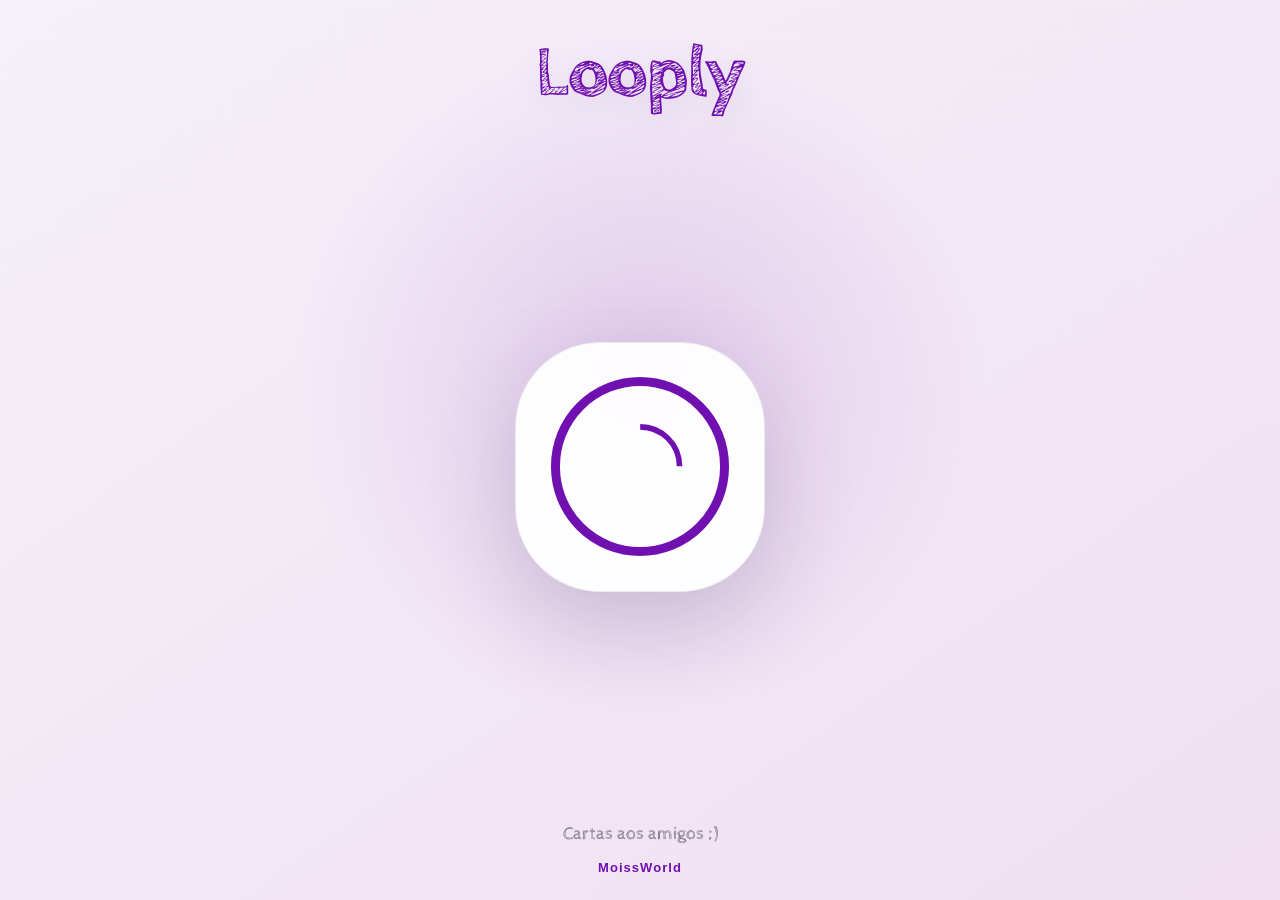
==== commit b52c7295: "Keep splash duration fixed while checking session in background" ====
--- a/index.html
+++ b/index.html
@@ -25,19 +25,25 @@
     <p class="splash-company"><strong>MoissWorld</strong></p>
   </main>
   <script type="module">
-    import { resolveStartupSession } from "./assets/js/startup.js";
+    import { resolveStartupSession } from "./assets/js/startup.js";\n    import { getSession } from "./assets/js/session.js";
 
     const SPLASH_DURATION = 7000;
     const startedAt = performance.now();
+    let sessionResolved = false;
+    let resolvedSession = null;
     const sessionPromise = resolveStartupSession().catch((error) => {
       console.error("Looply: erro ao verificar sessão inicial.", error);
-      return null;
+      return getSession();
+    }).then((session) => {
+      sessionResolved = true;
+      resolvedSession = session;
+      return session;
     });
 
     window.addEventListener("load", async () => {
       const remaining = Math.max(0, SPLASH_DURATION - (performance.now() - startedAt));
       await new Promise((resolve) => window.setTimeout(resolve, remaining));
-      const session = await sessionPromise;
+      // Mantém o prazo visual em 7 s; se a rede ainda estiver pendente,\n      // usa a sessão local já persistida sem bloquear a navegação.\n      const session = sessionResolved ? resolvedSession : getSession();
       window.location.replace(session
         ? (session.role === "admin" ? "admin.html" : "home.html")
         : "login.html");
--- a/assets/css/splash-login.css
+++ b/assets/css/splash-login.css
@@ -0,0 +1,122 @@
+/* Splash e autenticação: todos os tons vêm dos tokens do tema global. */
+.splash-page {
+  min-height: 100dvh;
+  min-height: 100svh;
+  overflow: hidden;
+  display: grid;
+  place-items: stretch;
+  color: var(--text);
+  background:
+    radial-gradient(circle at 50% 42%, color-mix(in srgb, var(--primary) 14%, transparent), transparent 42%),
+    linear-gradient(145deg, var(--bg), var(--bg-2));
+  font-family: Inter, ui-sans-serif, -apple-system, BlinkMacSystemFont, "Segoe UI", sans-serif;
+}
+.splash {
+  width: min(100% - 32px, 460px);
+  min-height: 100dvh;
+  min-height: 100svh;
+  margin: 0 auto;
+  padding: max(34px, env(safe-area-inset-top)) 12px max(22px, env(safe-area-inset-bottom));
+  display: flex;
+  flex-direction: column;
+  align-items: center;
+  text-align: center;
+}
+.splash-title {
+  margin: 4px 0 0;
+  color: var(--primary);
+  font-family: "Cabin Sketch", cursive;
+  font-size: clamp(48px, 14vw, 72px);
+  line-height: 1;
+  font-weight: 700;
+  letter-spacing: -.025em;
+}
+.splash-logo {
+  width: clamp(190px, 58vw, 250px);
+  height: clamp(190px, 58vw, 250px);
+  margin: auto;
+  display: grid;
+  place-items: center;
+  border-radius: 34%;
+  background: var(--surface);
+  border: 1px solid var(--line);
+  box-shadow: var(--shadow-lg);
+}
+.splash-logo .circle {
+  width: 72%;
+  height: 72%;
+  display: grid;
+  place-items: center;
+  border: 9px solid var(--primary);
+  border-radius: 50%;
+  color: var(--primary);
+  animation: looply-spin 2.4s linear infinite;
+}
+.splash-logo svg { width: 70%; height: 70%; }
+.splash-message {
+  margin: 0 0 16px;
+  color: var(--muted);
+  font-family: "Cabin Sketch", cursive;
+  font-size: 18px;
+}
+.splash-company {
+  margin: 0;
+  padding-bottom: 3px;
+  color: var(--muted);
+  font-size: 13px;
+  letter-spacing: .08em;
+}
+.splash-company strong { color: var(--primary); font-weight: 800; }
+@keyframes looply-spin { from { transform: rotate(0deg); } to { transform: rotate(360deg); } }
+
+.login-page {
+  width: min(100% - 28px, 430px);
+  min-height: 100dvh;
+  margin: auto;
+  padding: max(24px, env(safe-area-inset-top)) 0 max(24px, env(safe-area-inset-bottom));
+  display: flex;
+  align-items: center;
+}
+.login-card {
+  width: 100%;
+  padding: 34px 28px 30px;
+  color: var(--text);
+  background: var(--surface);
+  border: 1px solid var(--line);
+  border-radius: 32px;
+  box-shadow: var(--shadow-md);
+  backdrop-filter: blur(18px);
+}
+.login-logo { background: var(--bg-2); }
+.login-logo .circle { border-color: var(--primary); color: var(--primary); }
+.login-brand-subtitle { color: var(--muted); }
+.form-label { color: var(--text); }
+.input-wrap .input,
+.login-card input.input {
+  width: 100%;
+  color: var(--text);
+  background: var(--bg);
+  border: 1px solid var(--line);
+  outline-color: var(--primary);
+}
+.input-wrap .input::placeholder,
+.login-card input.input::placeholder { color: var(--muted); opacity: .85; }
+.toggle-password { color: var(--muted); }
+.toggle-password:hover { color: var(--primary); background: var(--lilac); }
+.forgot a { color: var(--primary); }
+.login-button {
+  background: var(--primary);
+  box-shadow: 0 8px 18px color-mix(in srgb, var(--primary) 24%, transparent);
+}
+.login-button:hover { background: var(--primary-dark); }
+.login-footer { color: var(--muted); }
+.login-footer strong { color: var(--primary); }
+html[data-theme="noite"] .login-card { background: var(--surface); }
+html[data-theme="noite"] .login-card input.input { background: var(--surface-strong); color: var(--text); }
+@media (max-width: 540px) {
+  .login-page { align-items: center; }
+  .login-card { padding: 30px 21px 26px; }
+}
+@media (prefers-reduced-motion: reduce) {
+  .splash-logo .circle, .login-logo .circle { animation: none !important; }
+}
